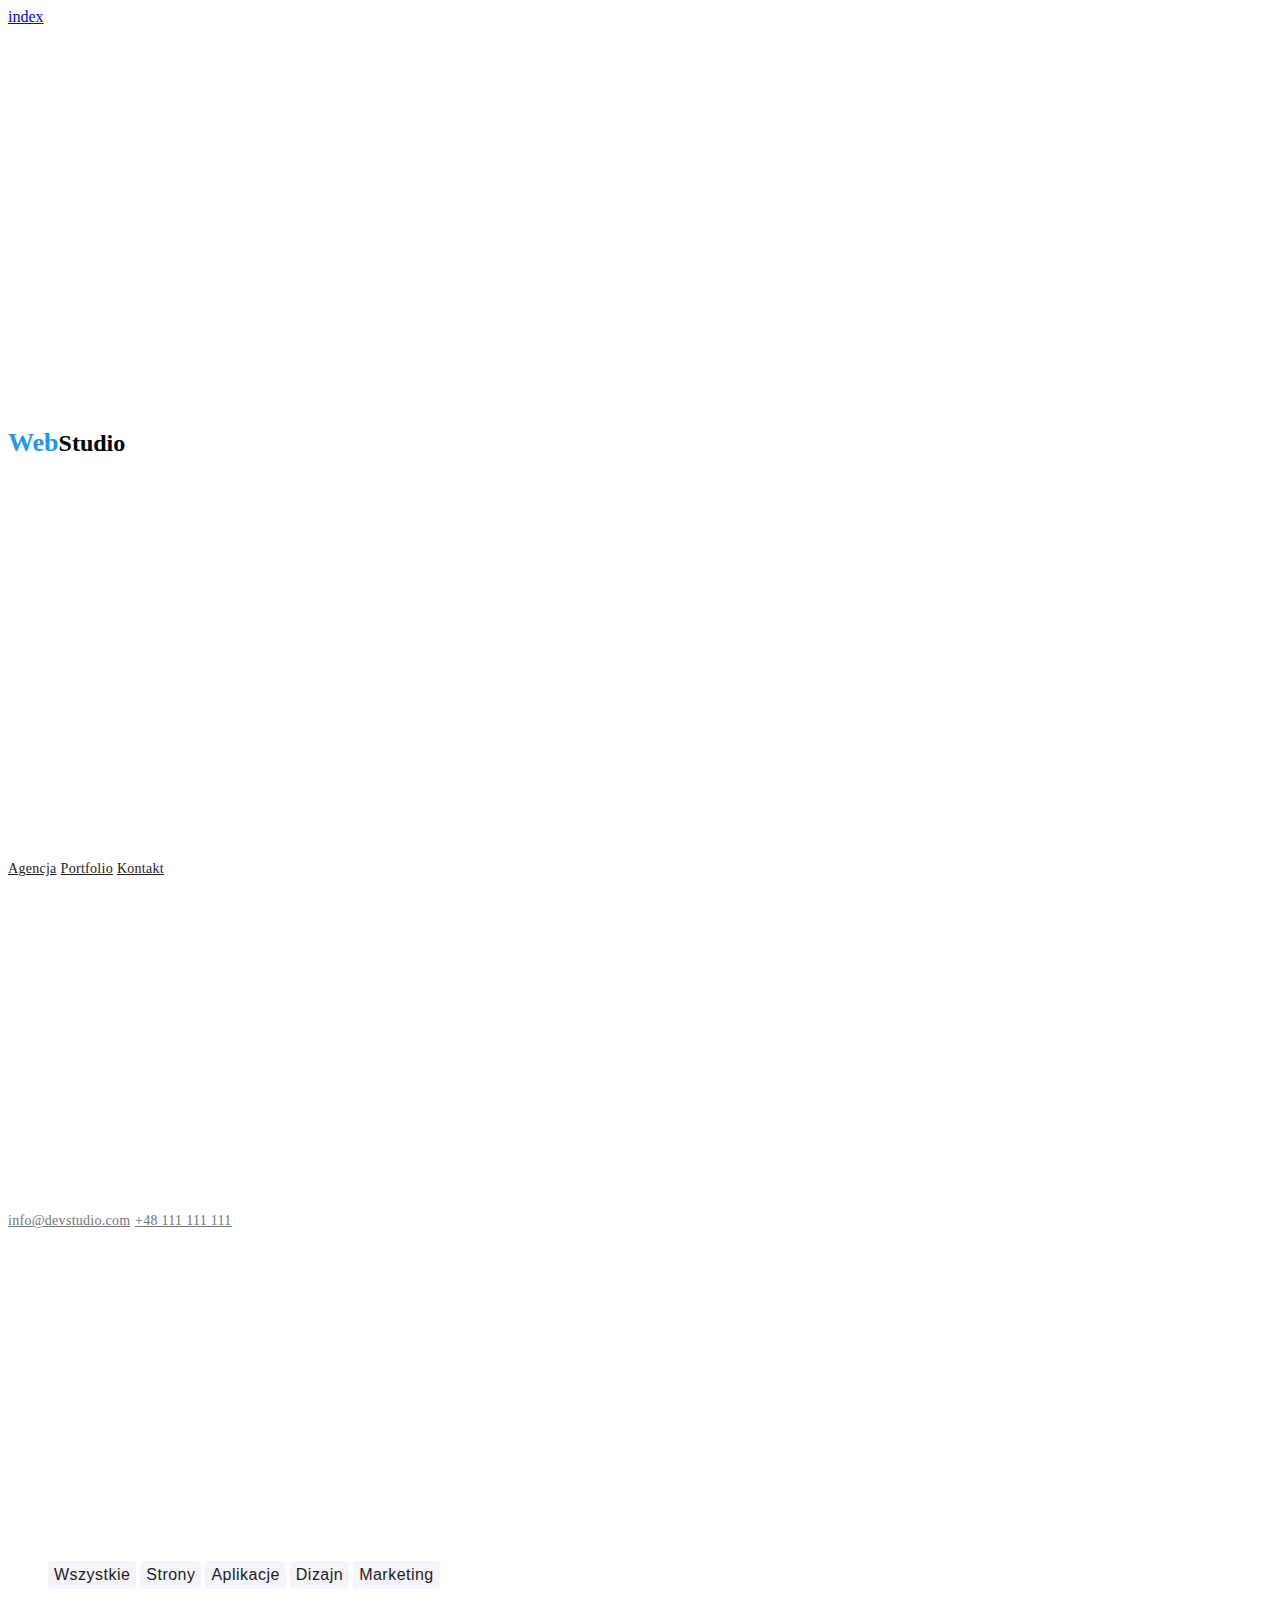
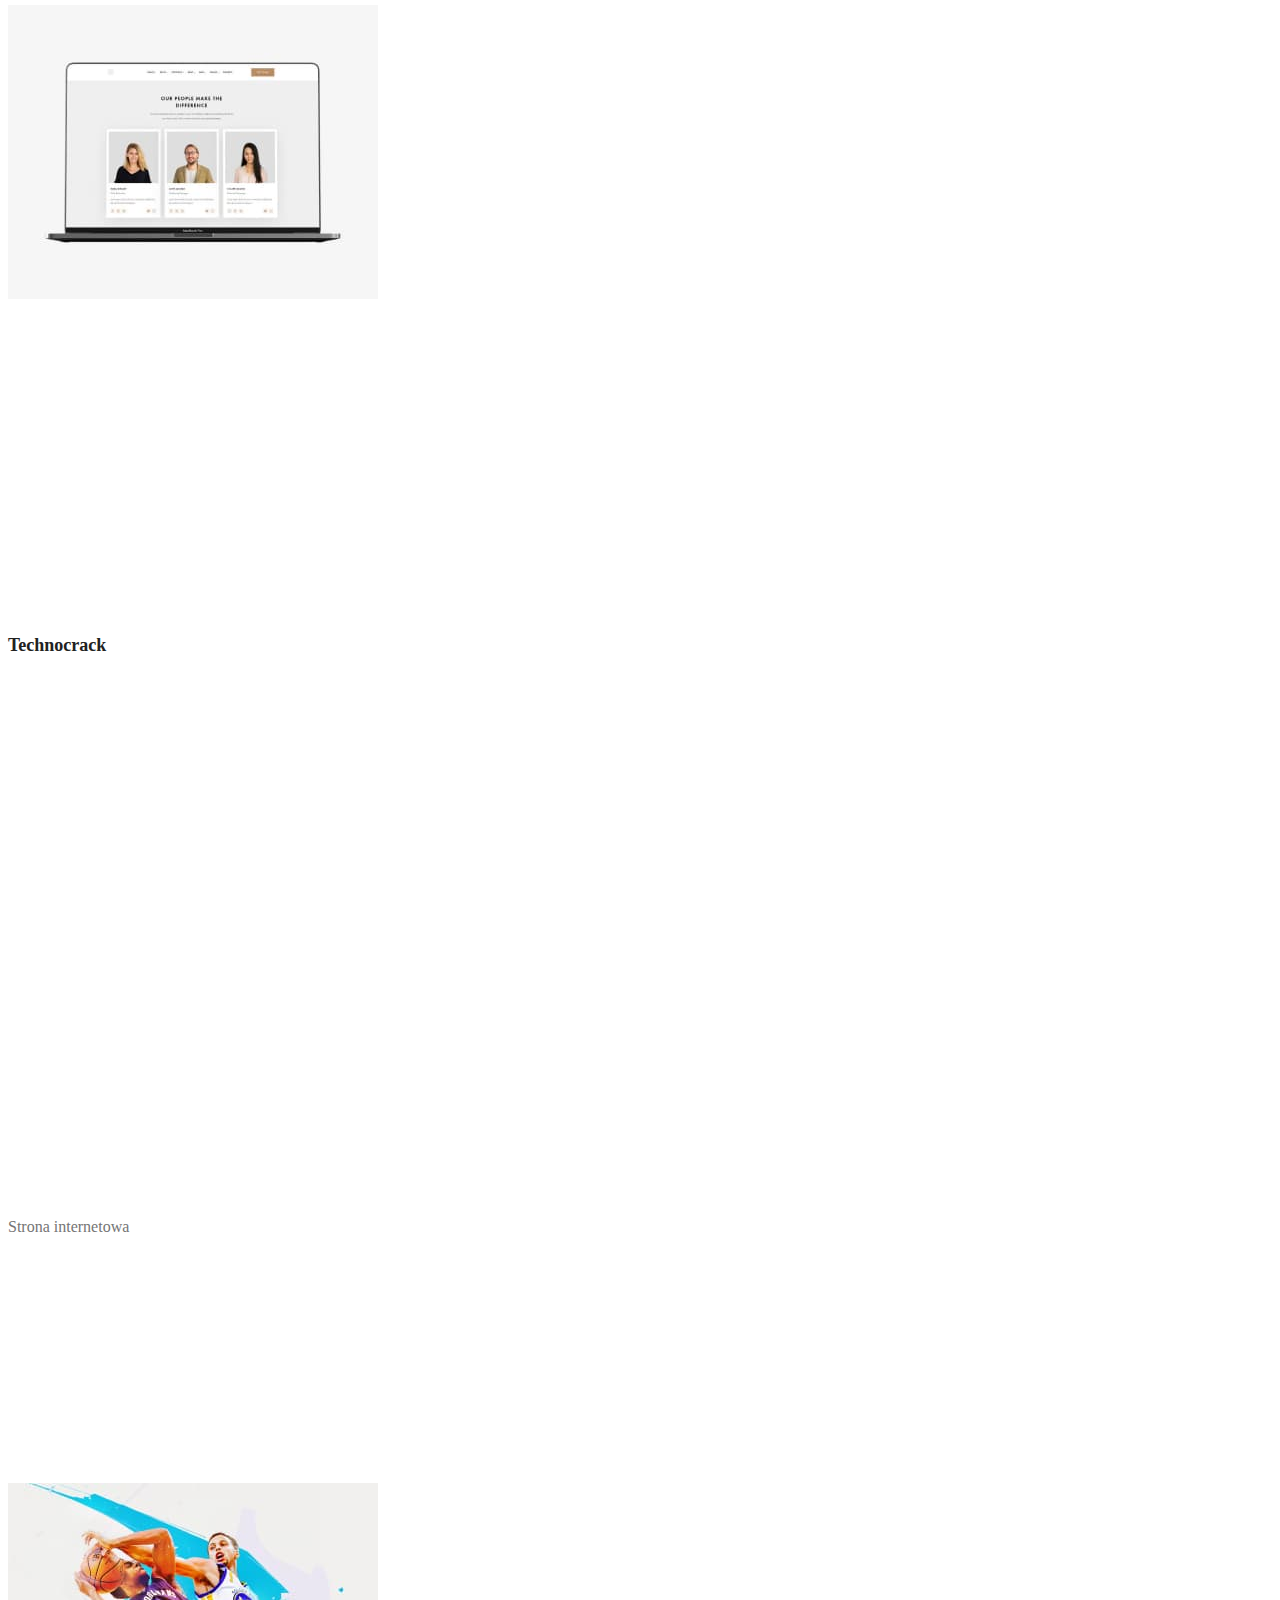
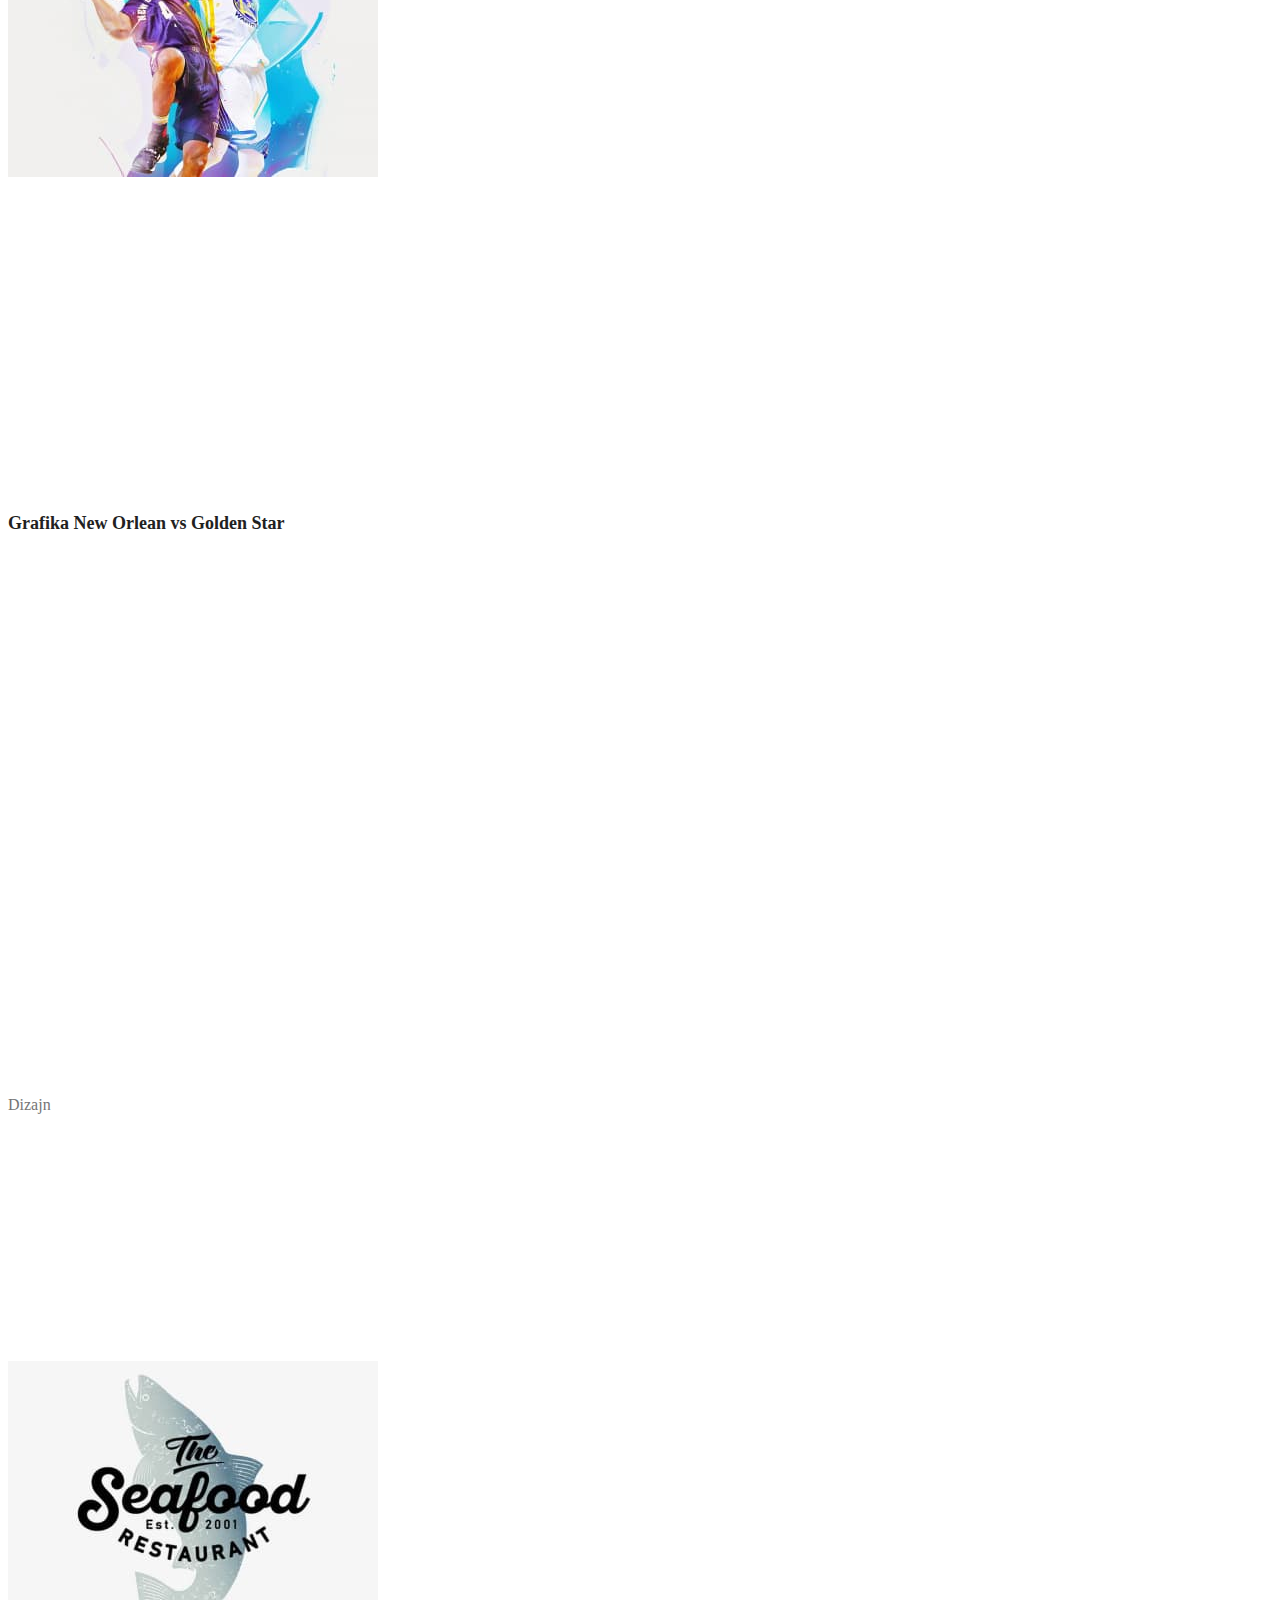
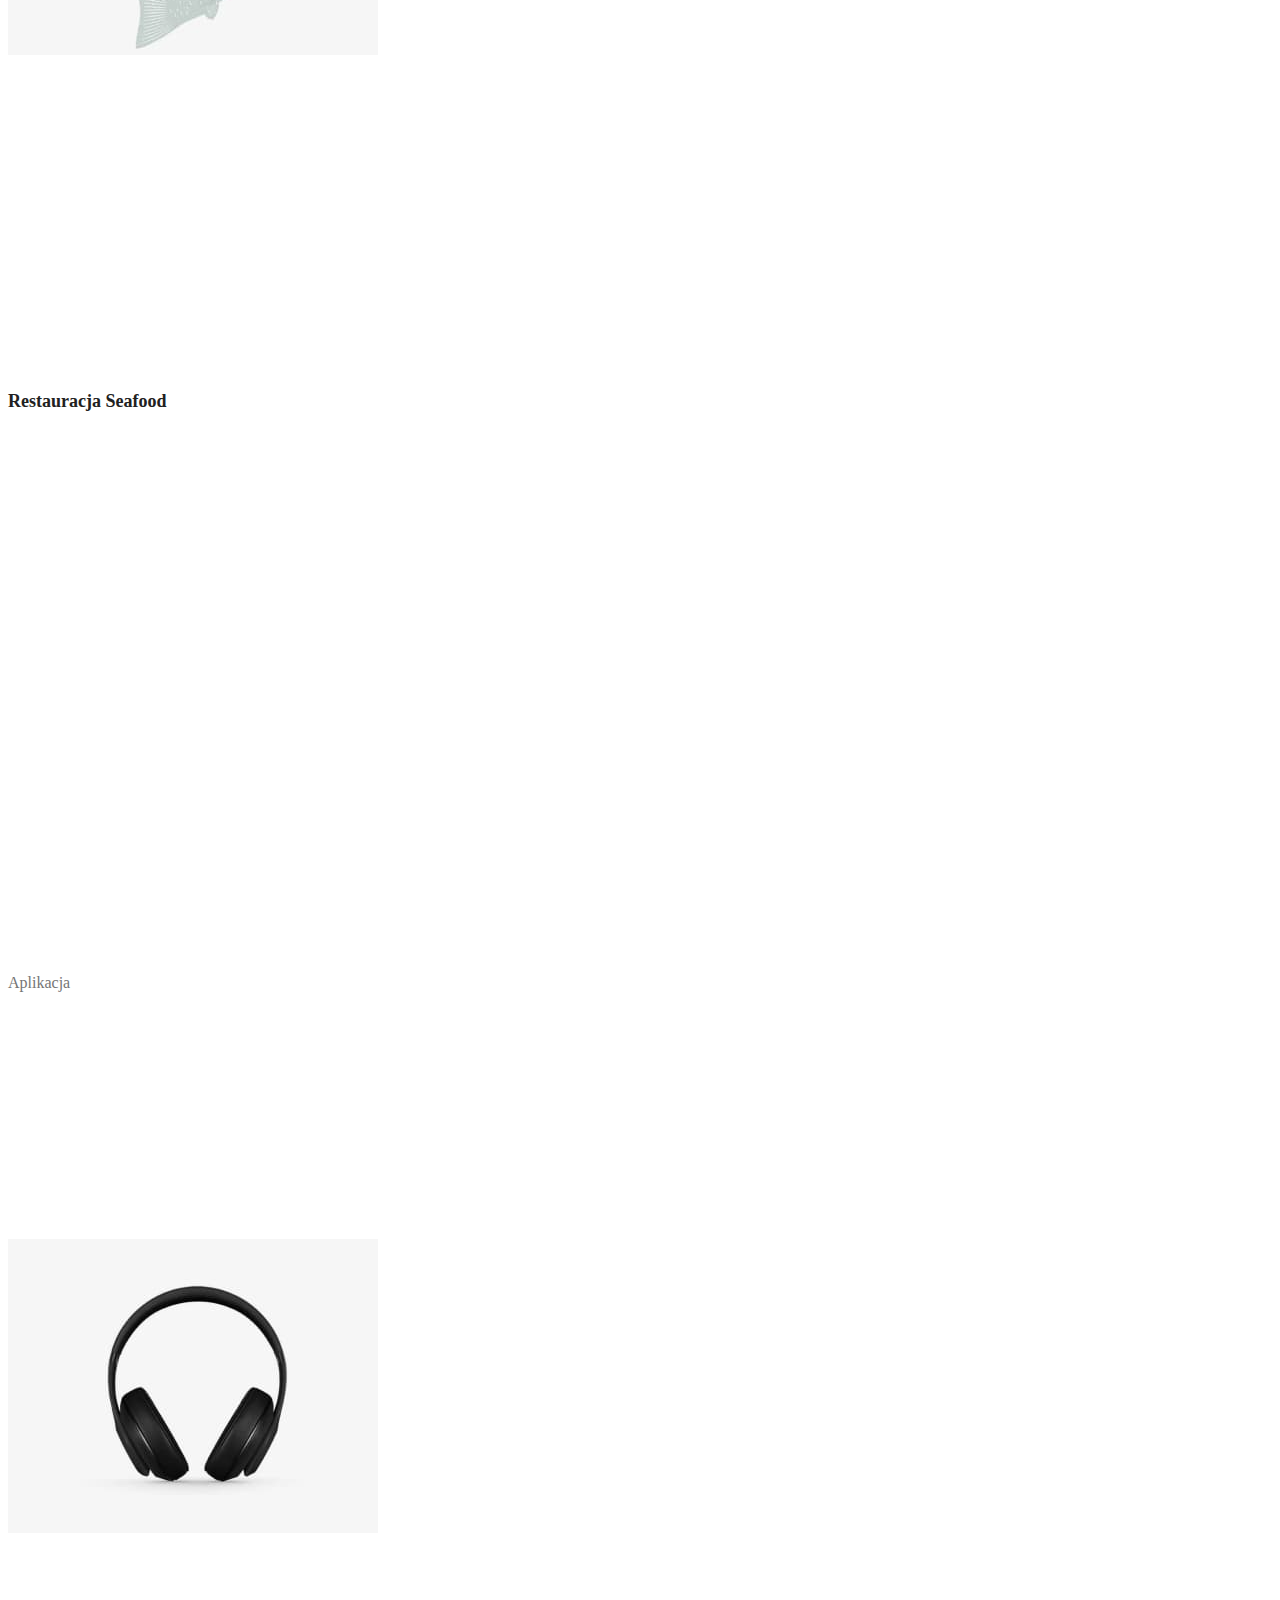
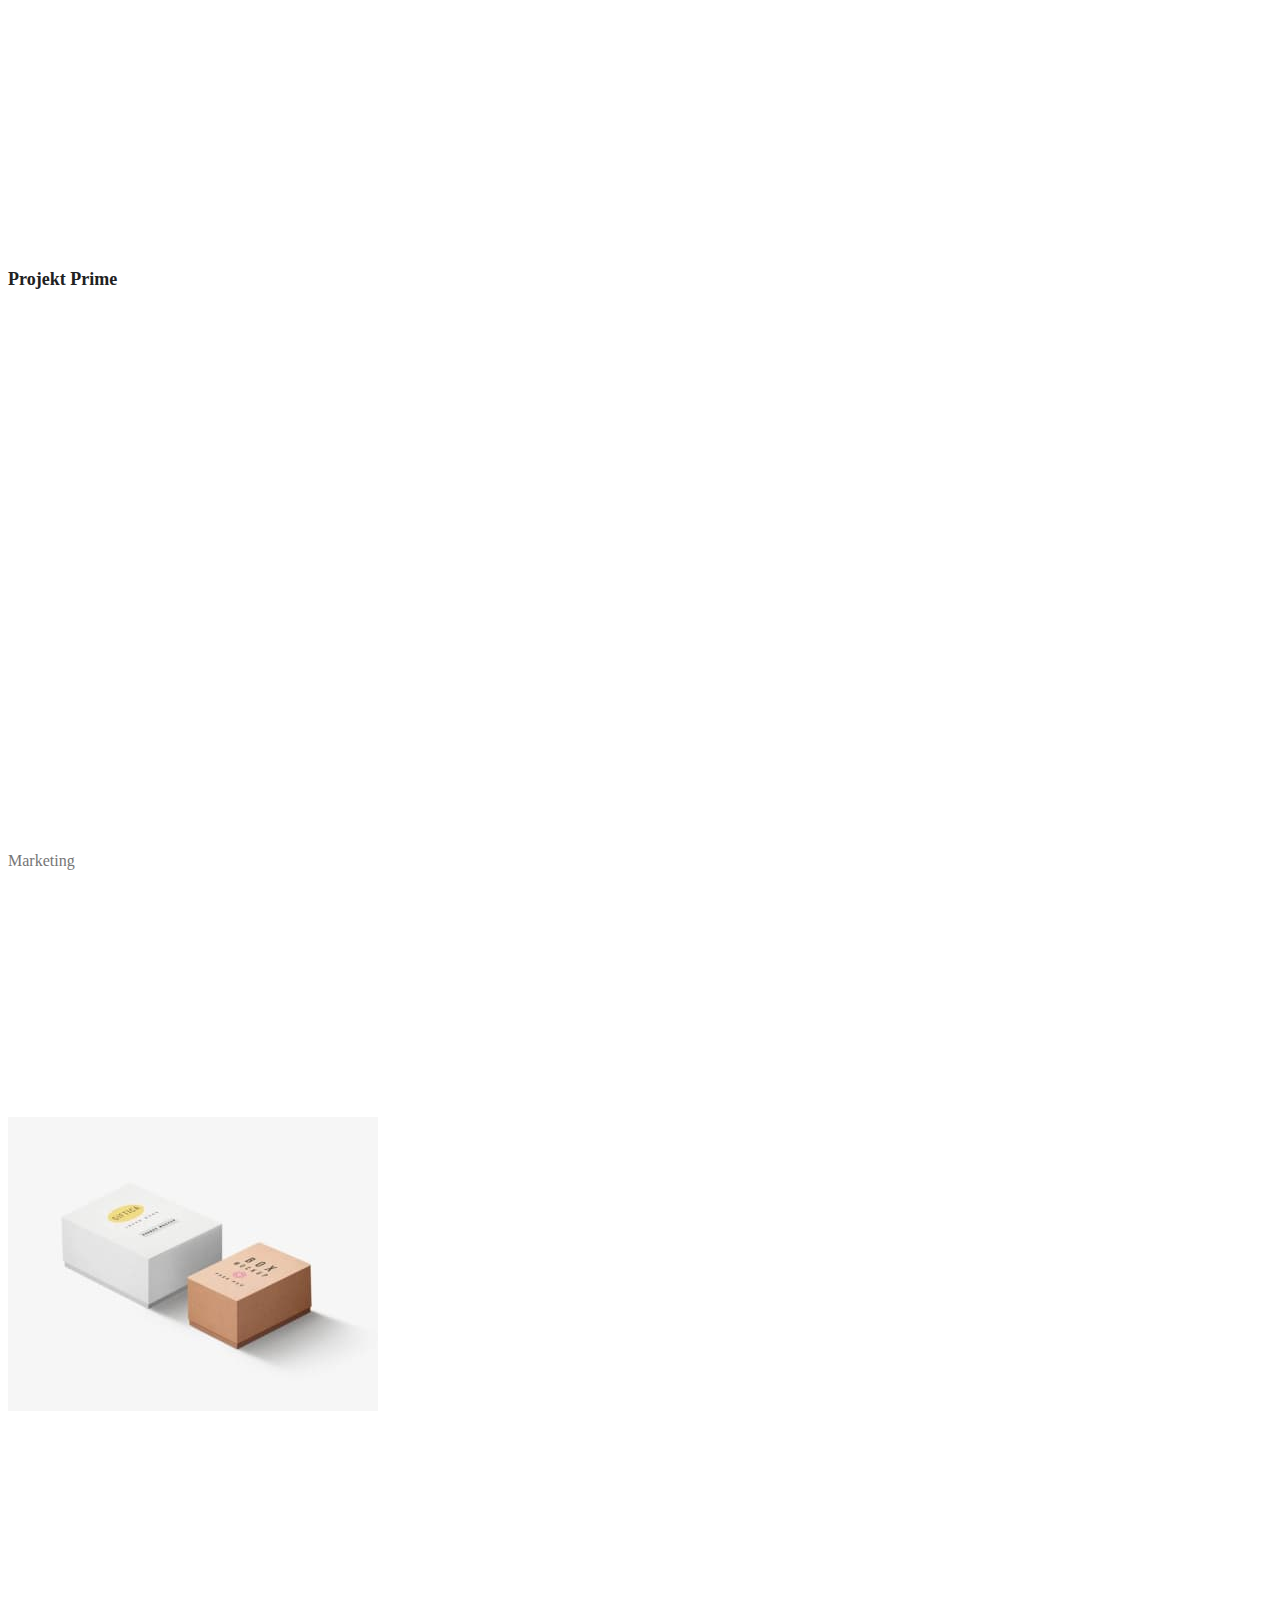
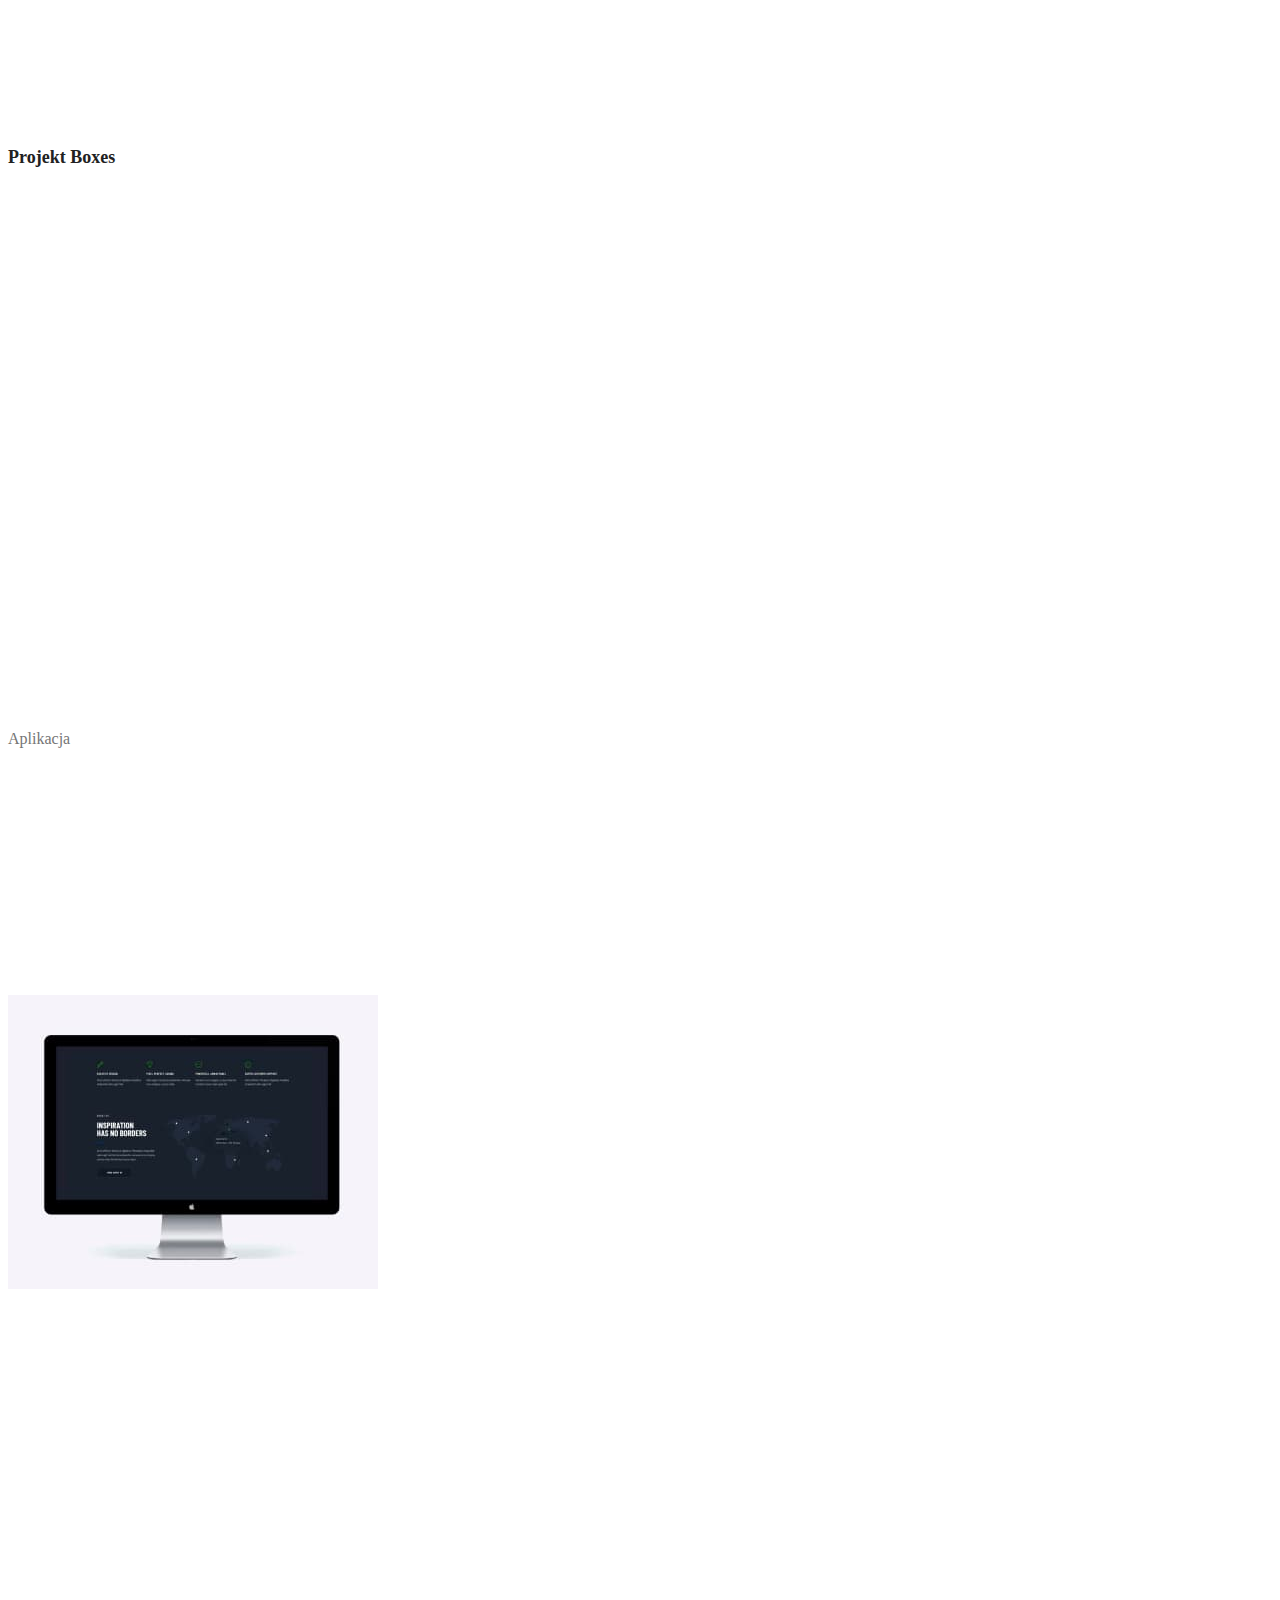
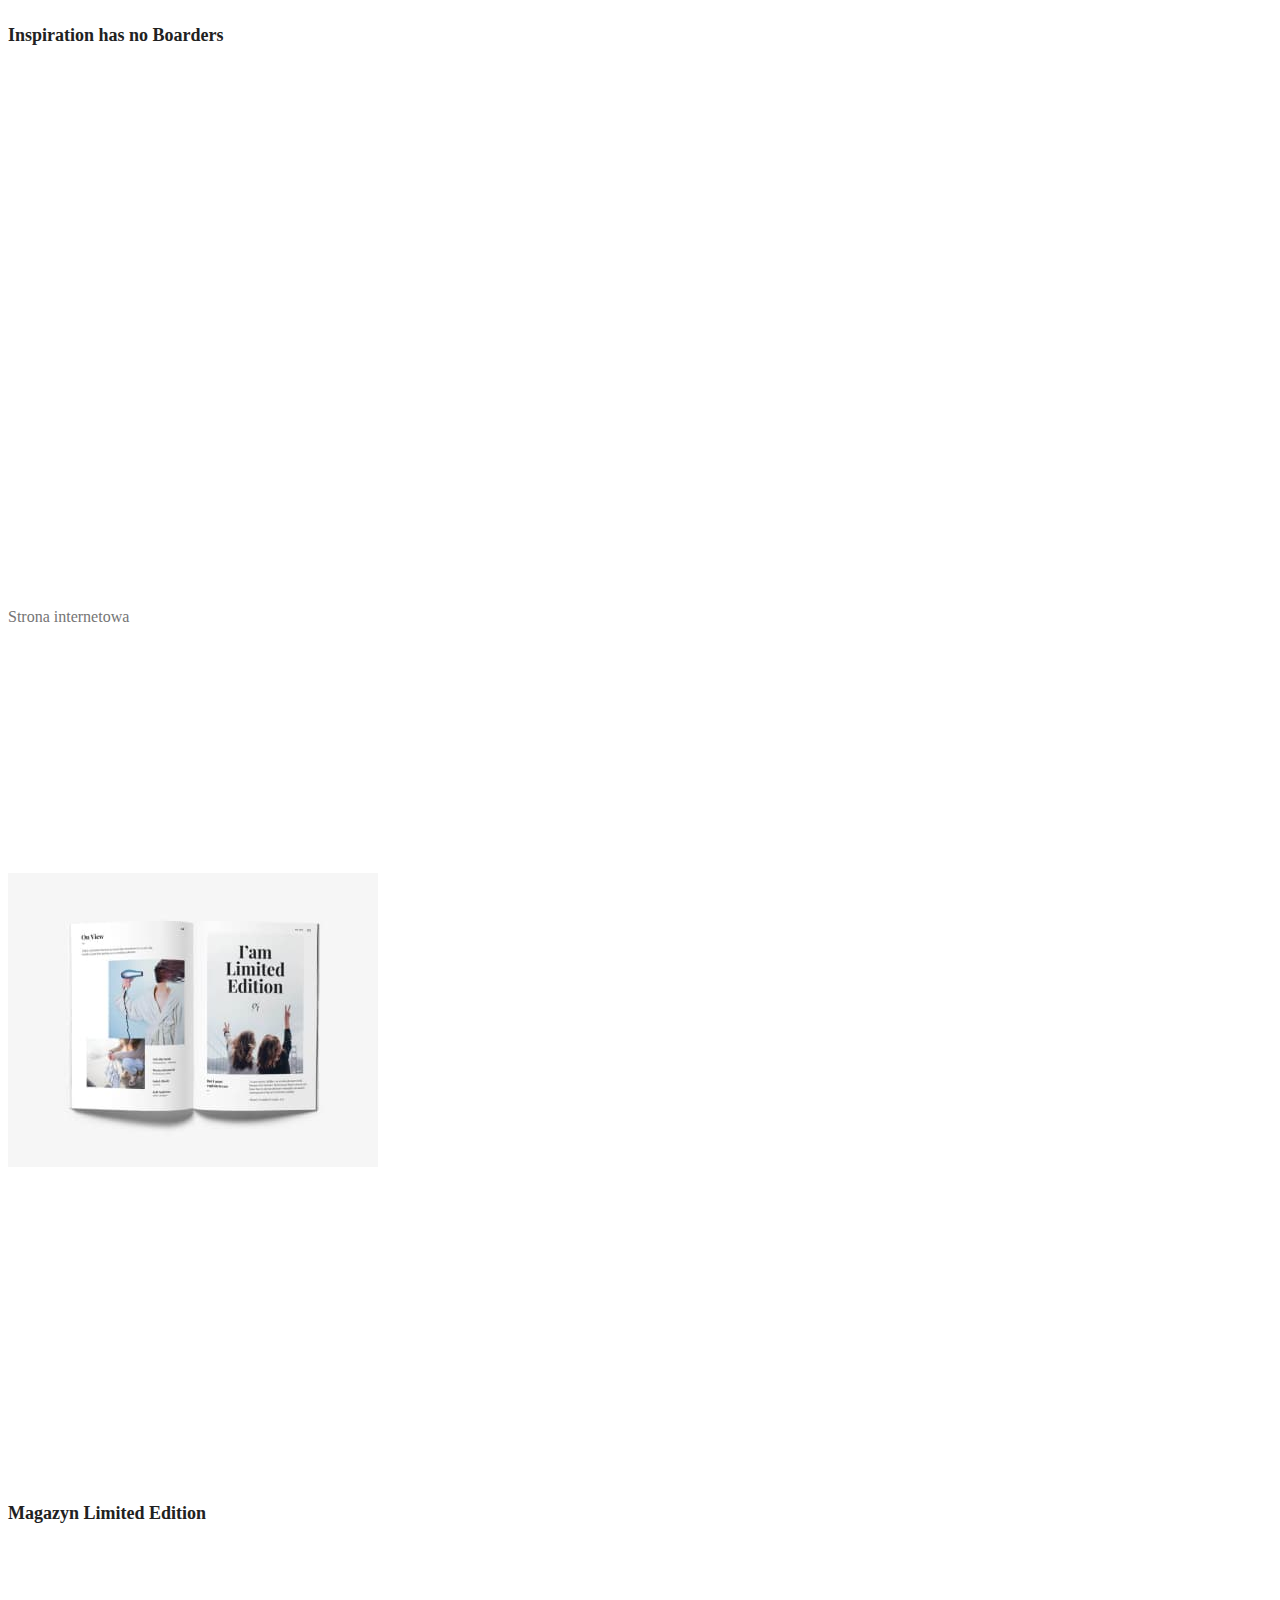
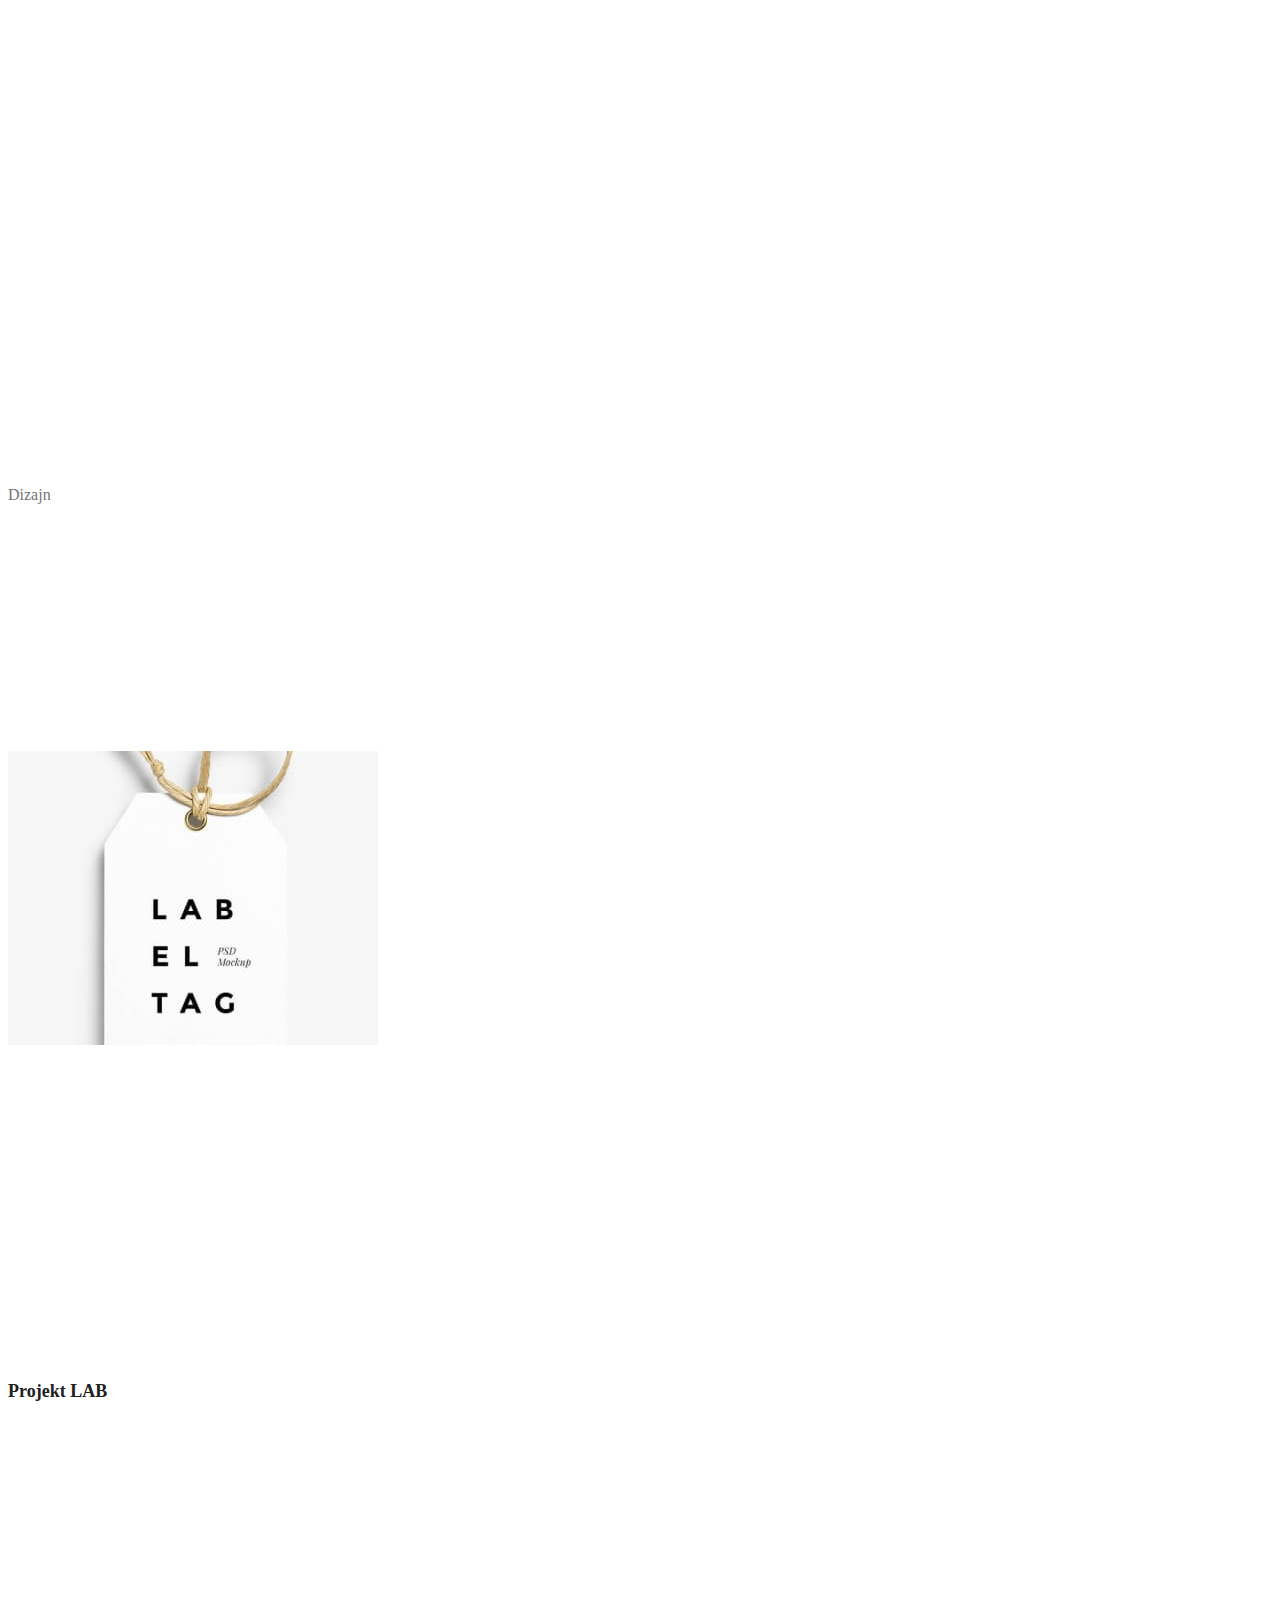
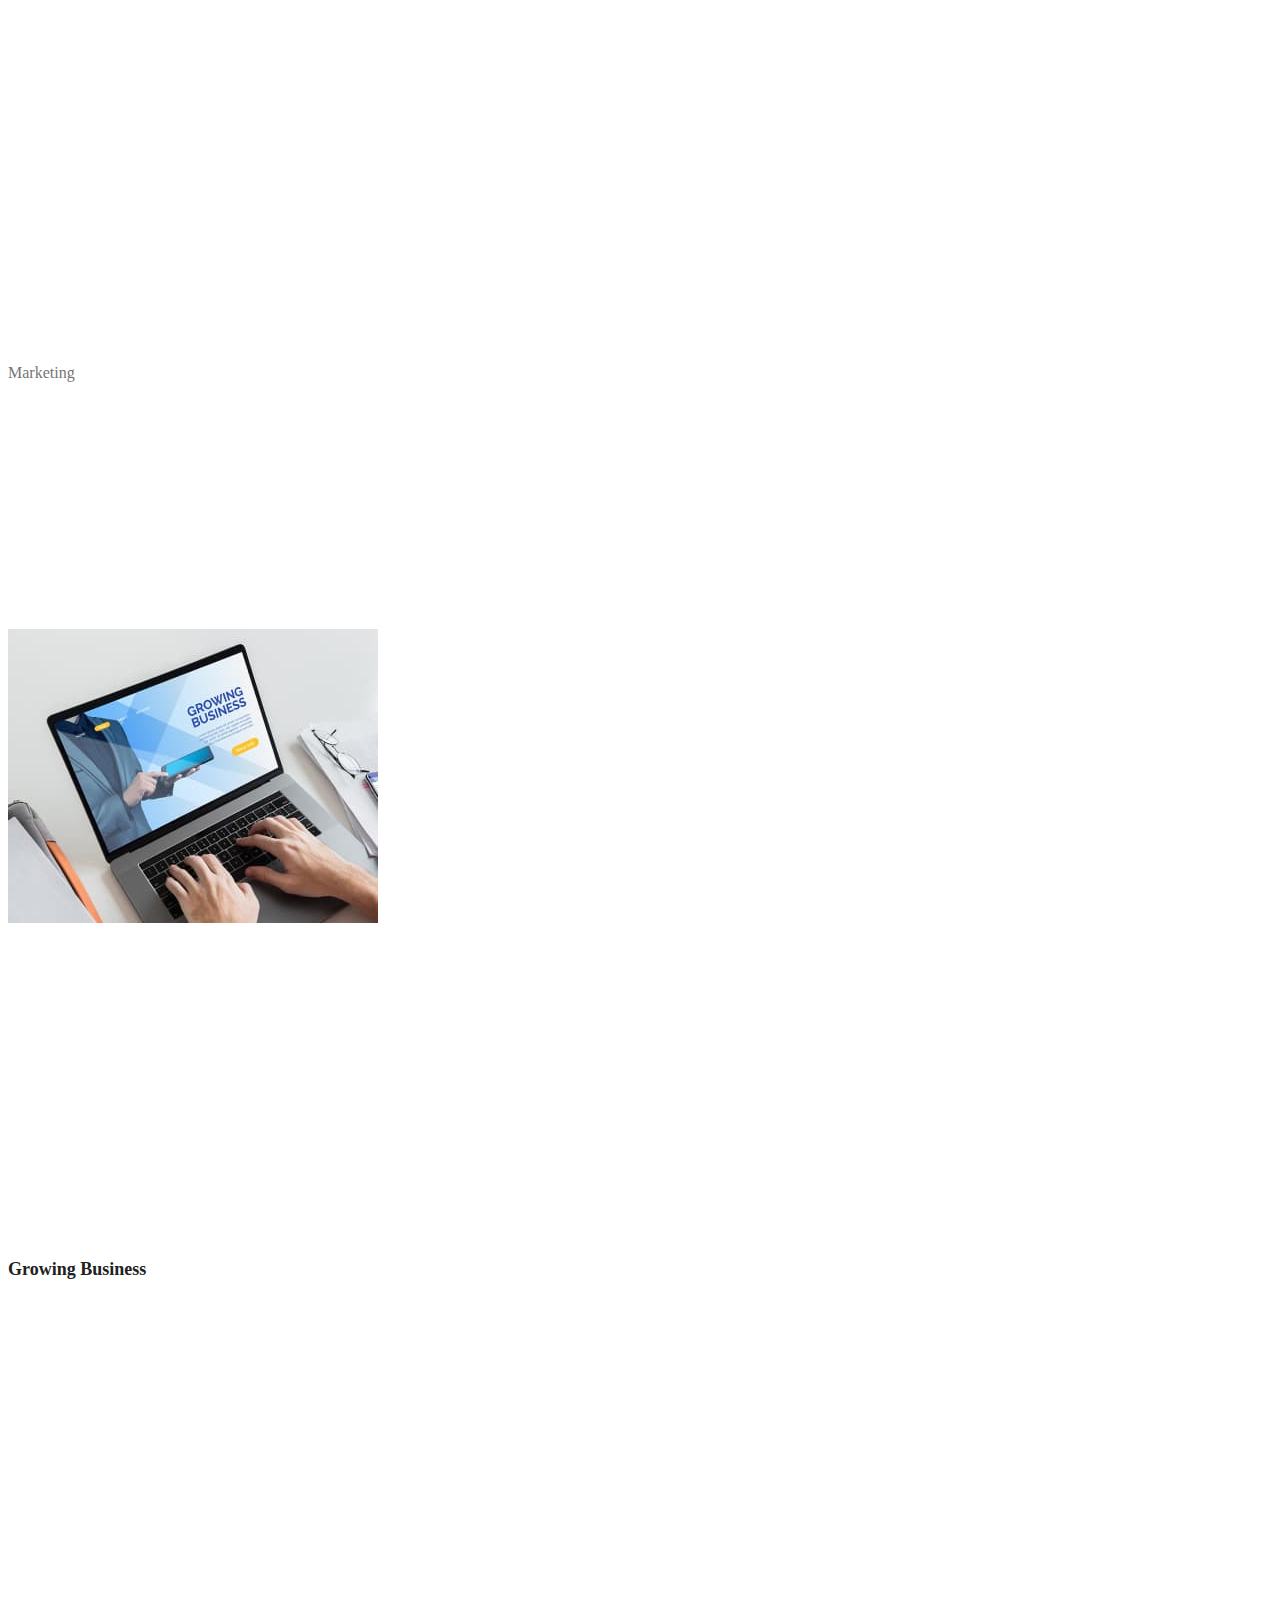
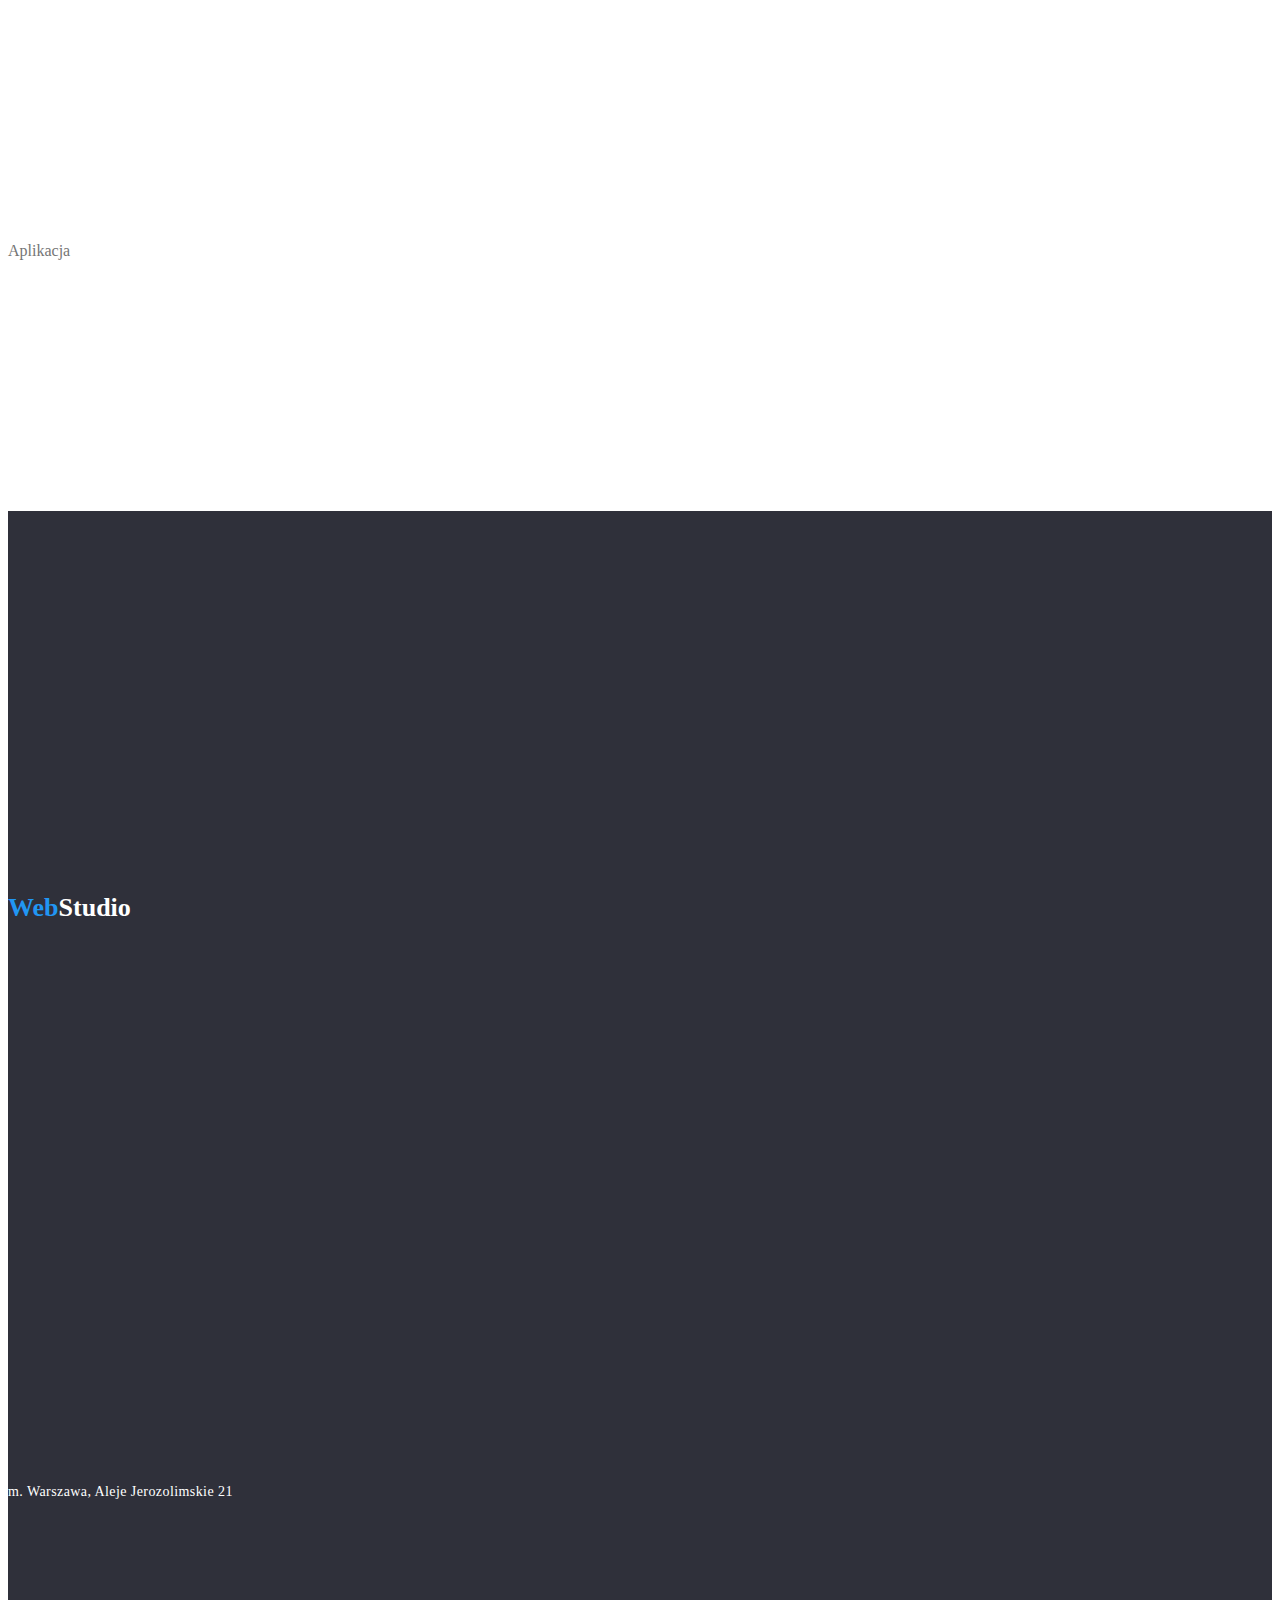
==== portfolio.html @ eb934b48 "copy all files" ====
<!DOCTYPE html>
<html lang="en">
  <head>
    <meta charset="UTF-8" />
    <meta http-equiv="X-UA-Compatible" content="IE=edge" />
    <meta name="viewport" content="width=device-width, initial-scale=1.0" />
    <title>hw2-portfolio</title>
    <link rel="stylesheet" href="./css/style.css" />
  </head>
  <body>
    <a href="/.index.html">index</a>
    <header>
      <h2><span class="logo">Web</span>Studio</h2>
      <div>
        <nav>
          <a class="header-link" href="#">Agencja</a>

          <a class="header-link" href="./portfolio.html">Portfolio</a>

          <a class="header-link" href="#">Kontakt</a>
        </nav>
      </div>
      <h3>
        <a class="header-contact" href="mailto:info@devstudio.com"
          >info@devstudio.com</a
        >
        <a class="header-contact" href="tel:+48111111111">+48 111 111 111</a>
      </h3>
    </header>
    <div>
      <ul>
        <button class="button-link" type="button">Wszystkie</button>
        <button class="button-link" type="button">Strony</button>
        <button class="button-link" type="button">Aplikacje</button>
        <button class="button-link" type="button">Dizajn</button>
        <button class="button-link" type="button">Marketing</button>
      </ul>
    </div>

    <div>
      <img
        src="images/img-8.jpg"
        alt="laptop with portrait of 3 people on the screen"
        width="370"
        height="294"
      />
      <header>
        <h3>Technocrack</h3>
        <p>Strona internetowa</p>
      </header>
    </div>

    <div>
      <img
        src="images/img-7.jpg"
        alt="two people playing basketball"
        width="370"
        height="294"
      />
      <header>
        <h3>Grafika New Orlean vs Golden Star</h3>
        <p>Dizajn</p>
      </header>
    </div>

    <div>
      <img
        src="images/img-6.jpg"
        alt="company logo seafood"
        width="370"
        height="294"
      />
      <header>
        <h3>Restauracja Seafood</h3>
        <p>Aplikacja</p>
      </header>
    </div>

    <div>
      <img src="images/img-5.jpg" alt="headphones" width="370" height="294" />
      <header>
        <h3>Projekt Prime</h3>
        <p>Marketing</p>
      </header>
    </div>
    <div>
      <img src="images/img-4.jpg" alt="Two boxes" width="370" height="294" />
      <header>
        <h3>Projekt Boxes</h3>
        <p>Aplikacja</p>
      </header>
    </div>

    <div>
      <img src="images/img-3.jpg" alt="desktop" width="370" height="294" />
      <header>
        <h3>Inspiration has no Boarders</h3>
        <p>Strona internetowa</p>
      </header>
    </div>

    <div>
      <img src="images/img-2.jpg" alt="Newspaper" width="370" height="294" />
      <header>
        <h3>Magazyn Limited Edition</h3>
        <p>Dizajn</p>
      </header>
    </div>

    <div>
      <img src="images/img.jpg" alt="Label" width="370" height="294" />
      <header>
        <h3>Projekt LAB</h3>
        <p>Marketing</p>
      </header>
    </div>

    <div>
      <img
        src="images/img9.jpg"
        alt="hands typing on laptop"
        width="370"
        height="294"
      />
      <header>
        <h3>Growing Business</h3>
        <p>Aplikacja</p>
      </header>
    </div>

    <footer class="footer-description">
      <h2><span class="logo">Web</span><span class="logo2">Studio</span></h2>
      <address class="adres-description">
        m. Warszawa, Aleje Jerozolimskie 21
      </address>

      <p>
        <a class="header-contact" href="mailto:info@devstudio.com"
          >info@devstudio.com</a
        >
      </p>
      <p>
        <a class="header-contact" href="tel:+48111111111">+48 111 111 111</a>
      </p>
    </footer>
  </body>
</html>
---- css/style.css ----
body {
  background: #FFFFFF;
  font-family: font-family: 'Roboto', sans-serif;
}



.logo{
  color:#2196F3;
  font-weight: 700;
  font-size: 26px;
  line-height: 30.52;
  font:'Raleway', sans-serif;
}
.logo2 {
  color:#FFFFFF;
  font:'Raleway', sans-serif;
  font-weight: 700;
  font-size: 26px;
  line-height: 30.52;

}

.main-description{
  background:#2F303A ;

}
.button-description { 
  background: #2196f3;
  color:#FFFFFF;}
h1{
  color:#FFFFFF;
  font-weight: 900;
  font-size: 44px;
  line-height: 60;

}

h3{
color:#212121;
font-size: 18px;
line-height: 36;
font-weight: 700;
}

p{
  color:#757575;
  font-size: 16px;
  font-weight: 400;
  line-height: 30;
 


}

.button-link {
  cursor: pointer;
  font-weight: 500;
  font-size: 16px;
  line-height: 1.6;
  letter-spacing: 0.03em;
  background: #f5f4fa;
  border-radius: 4px;
  color: #212121;
  border: #f5f4fa;
}
.button-link:hover,
.button-link:focus{
  background: #2196f3;
  color:#FFFFFF;

}

.header-link{
  color: #212121;
  font-weight: 500;
  font-size: 14px;
  line-height: 1.1;
  letter-spacing: 0.02em;
}

.header-link:hover,
.header-link:focus{
  color:#2196f3
}
.header-contact {
  color: #757575;
  font-size: 14px;
  line-height: 16.41;
  font-weight: 500;
  letter-spacing: 0.02em;

}
.header-contact:hover,
.header-contact:focus{
  color: #2196f3;

}

.footer-description {
  background:#2F303A; 
}
.adres-description
{color: #FFFFFF;
  font-size: 14px;
  line-height: 24;
  font-weight: 400;
  letter-spacing: 0.03em;
  font-style:normal; 
}
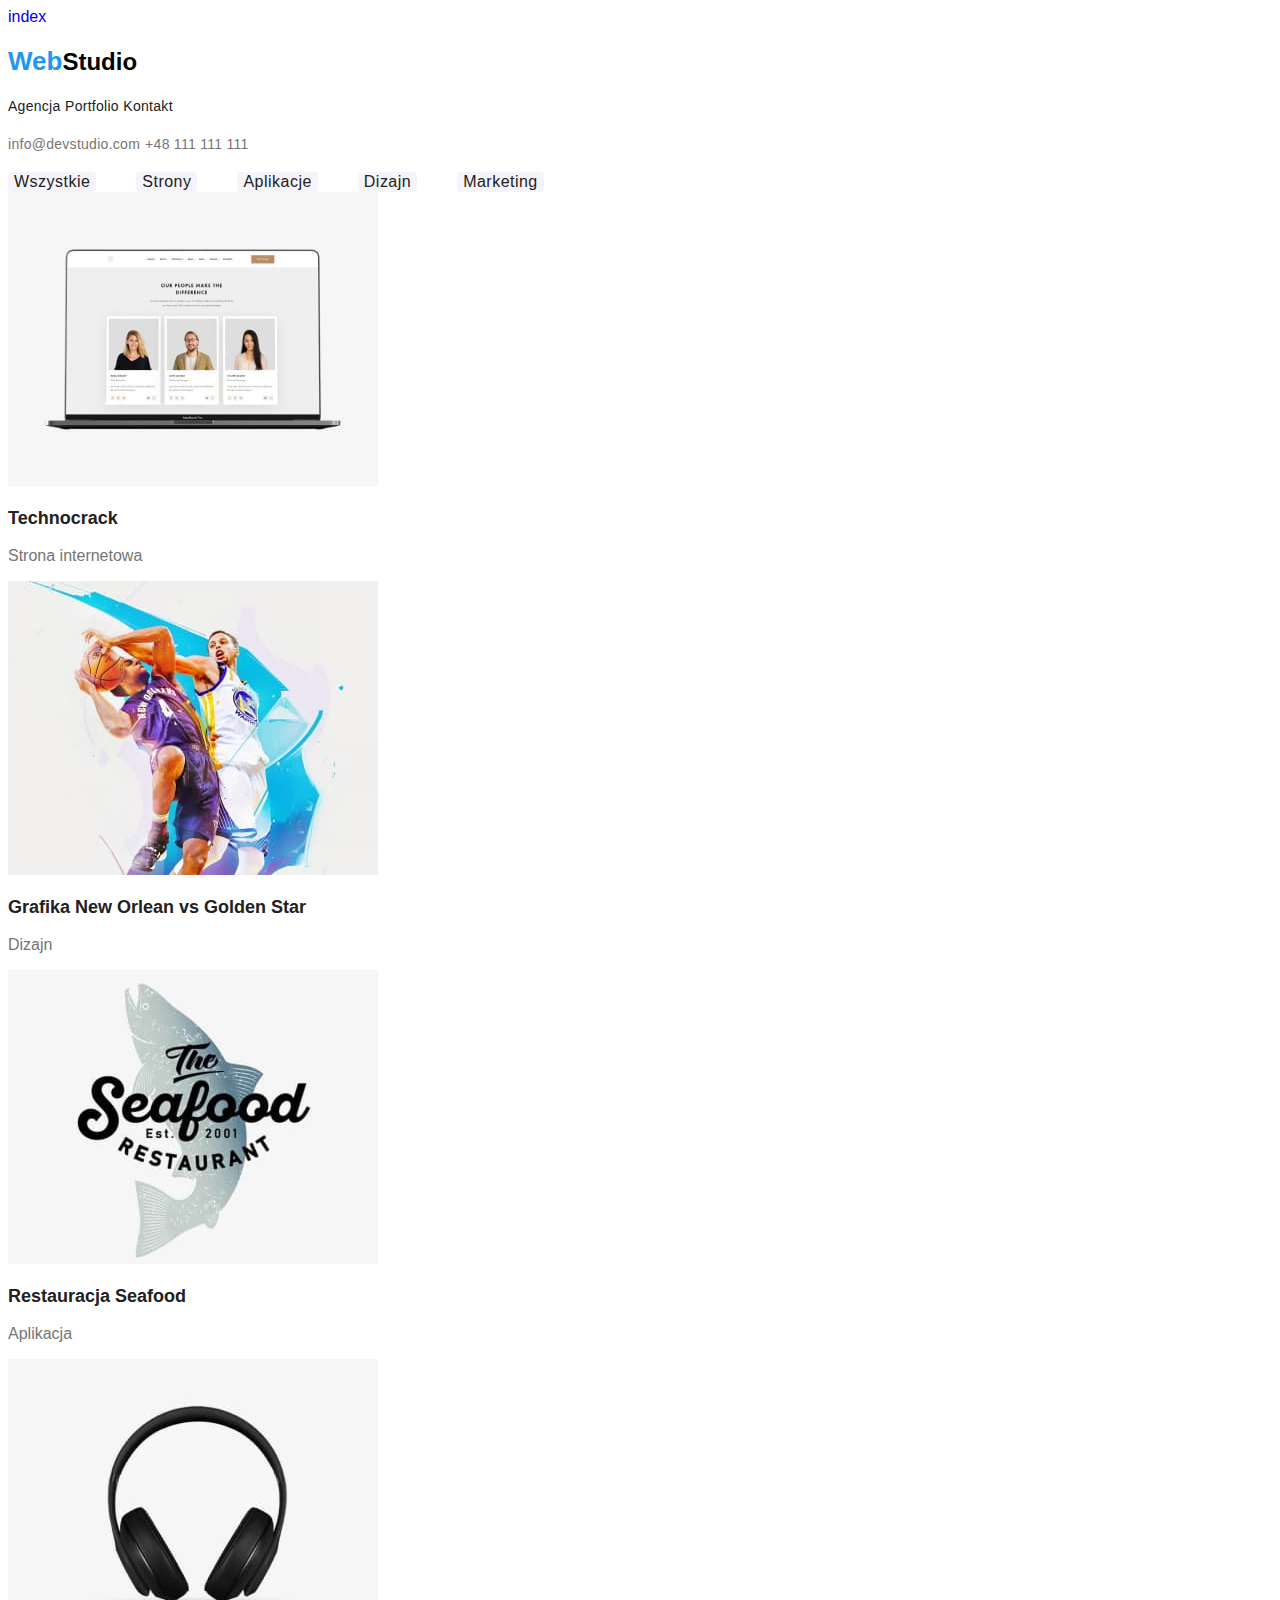
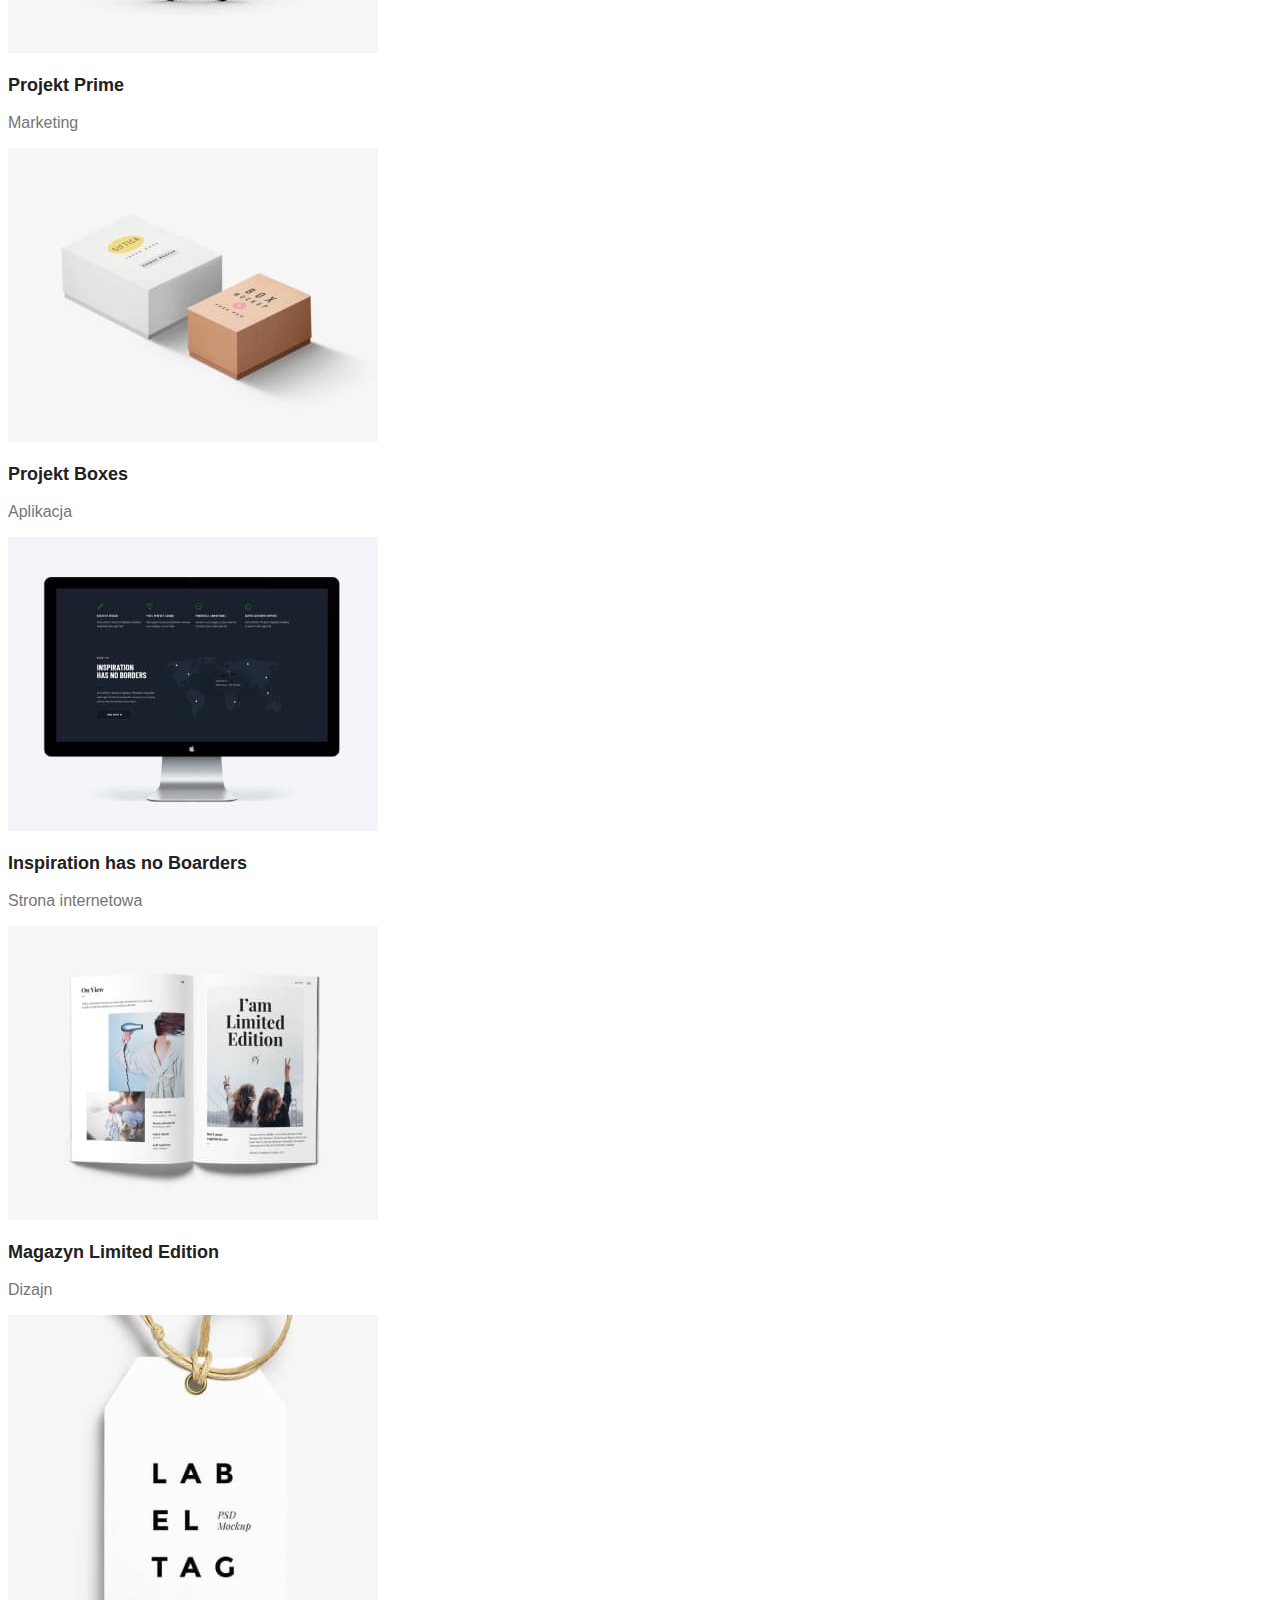
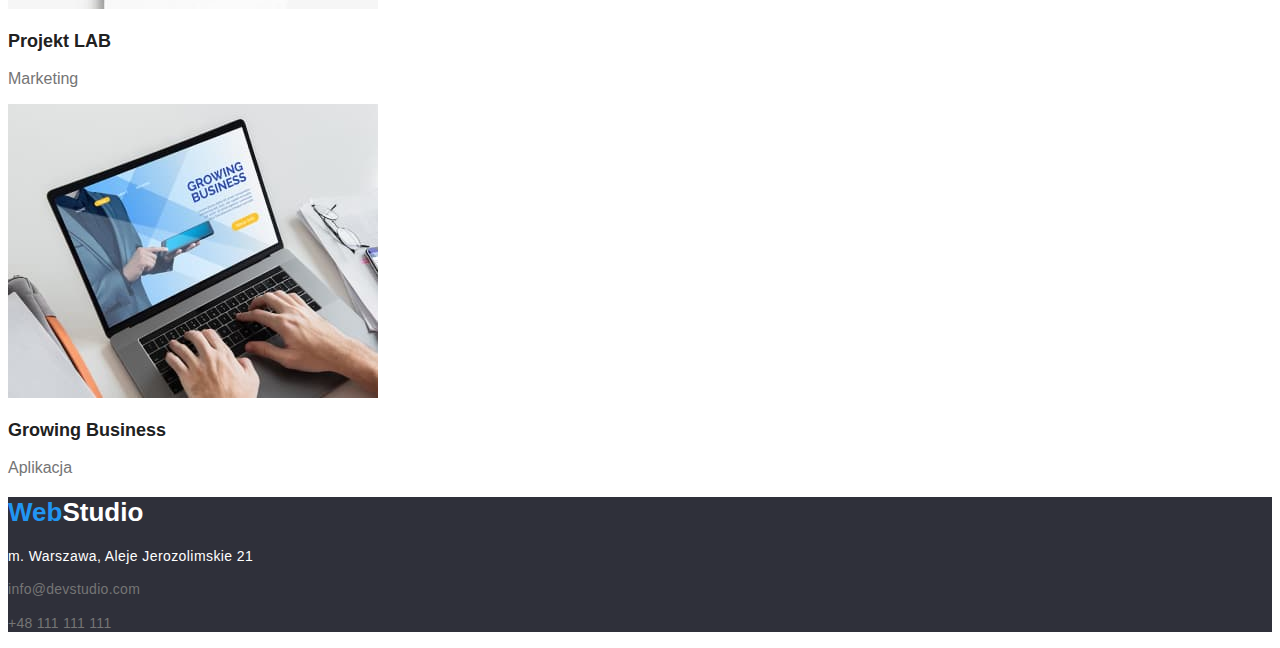
==== commit 50ea2a03: "add sections" ====
--- a/portfolio.html
+++ b/portfolio.html
@@ -28,12 +28,12 @@
       </h3>
     </header>
     <div>
-      <ul>
-        <button class="button-link" type="button">Wszystkie</button>
-        <button class="button-link" type="button">Strony</button>
-        <button class="button-link" type="button">Aplikacje</button>
-        <button class="button-link" type="button">Dizajn</button>
-        <button class="button-link" type="button">Marketing</button>
+      <ul class="ul-description">
+        <li><button class="button-link" type="button">Wszystkie</button></li>
+        <li><button class="button-link" type="button">Strony</button></li>
+        <li><button class="button-link" type="button">Aplikacje</button></li>
+        <li><button class="button-link" type="button">Dizajn</button></li>
+        <li><button class="button-link" type="button">Marketing</button></li>
       </ul>
     </div>
 
--- a/css/style.css
+++ b/css/style.css
@@ -1,54 +1,129 @@
-body {
-  background: #FFFFFF;
-  font-family: font-family: 'Roboto', sans-serif;
+•{
+  box-sizing: border-box;
+  margin: 0;
+  padding: 0;
 }
 
 
 
+:root {
+  --main-blue:#2196F3;
+ 
+  --paragraph-description:#757575 ;
+  --font-black:#212121;
+--white:#ffffff;
+
+}
+
+
+
+body {
+  background: #FFFFFF;
+  font-family:'Roboto', sans-serif;
+}
+
+
 .logo{
-  color:#2196F3;
+  color:var(--main-blue);
   font-weight: 700;
   font-size: 26px;
-  line-height: 30.52;
-  font:'Raleway', sans-serif;
+  font family:'Raleway', sans-serif;
 }
 .logo2 {
   color:#FFFFFF;
   font:'Raleway', sans-serif;
   font-weight: 700;
   font-size: 26px;
-  line-height: 30.52;
-
+  
 }
 
 .main-description{
   background:#2F303A ;
+  text-align:center;
+  padding:200px 452px 280px 452px ;
+}
 
-}
-.button-description { 
-  background: #2196f3;
-  color:#FFFFFF;}
-h1{
+.text-main{
   color:#FFFFFF;
   font-weight: 900;
   font-size: 44px;
-  line-height: 60;
+  line-height:1.36;
+  text-align: center ;
+  letter-spacing: 0.06em ;
+  text-transform: uppercase;
+  width: 696px;
+  margin: 0 auto;
+  margin-bottom: 30px
 
 }
 
+.button-description { 
+background-color: #2196F3;
+color:#ffffff;
+font-weight:700 ;
+font-size:16px;
+line-height:1.88;
+cursor: pointer;
+letter-spacing: 0.06em;
+text-align: center;
+min-width: 200px;
+border:none;
+border-radius: 4px;
+padding: 10px 42px ;
+}
+
+section{
+  padding-top:94px ;
+  padding-bottom: 94px;
+}
+
+
+
+  .container{
+    width:1200 ;
+    margin:215px ;
+    
+  }
+
 h3{
-color:#212121;
+color:var(--font-black);
 font-size: 18px;
-line-height: 36;
 font-weight: 700;
 }
 
 p{
-  color:#757575;
+  color:var(--paragraph-description);
   font-size: 16px;
-  font-weight: 400;
-  line-height: 30;
+}
+
+.lorem-ipsum-description{
+    color:var(--paragraph-description);
+  font-size: 14px;
+  letter-spacing: 0.03em;
+  line-height: 1.7;
+  margin-top: 0;
+  margin-bottom: 0;
+  
+  }
+
+h4{ 
+  color: var(--font-black);
+  font-weight:700;
+  font-size: 14px;
  
+
+
+}
+.lorem-ipsum{
+  color: var(--font-black);
+  font-weight:700;
+  font-size: 14px;
+   letter-spacing:0.03em;
+  line-height:1.1;
+  margin-top: 0;
+  margin-bottom 10px;;
+
+
 
 
 }
@@ -57,28 +132,31 @@
   cursor: pointer;
   font-weight: 500;
   font-size: 16px;
-  line-height: 1.6;
+  
   letter-spacing: 0.03em;
   background: #f5f4fa;
   border-radius: 4px;
-  color: #212121;
+  color:var(--font-black);
   border: #f5f4fa;
 }
+
 .button-link:hover,
 .button-link:focus{
   background: #2196f3;
   color:#FFFFFF;
-
 }
 
 .header-link{
   color: #212121;
   font-weight: 500;
   font-size: 14px;
-  line-height: 1.1;
+  
   letter-spacing: 0.02em;
 }
+a{
+  text-decoration:none ;
 
+}
 .header-link:hover,
 .header-link:focus{
   color:#2196f3
@@ -86,7 +164,6 @@
 .header-contact {
   color: #757575;
   font-size: 14px;
-  line-height: 16.41;
   font-weight: 500;
   letter-spacing: 0.02em;
 
@@ -103,9 +180,16 @@
 .adres-description
 {color: #FFFFFF;
   font-size: 14px;
-  line-height: 24;
-  font-weight: 400;
   letter-spacing: 0.03em;
-  font-style:normal; 
+  font-style: normal; 
 }
 
+.ul-description {
+  list-style: none;
+  margin-top: 0 ;
+margin-bottom: 0;
+padding: 0;
+display: flex;
+gap:40px;
+
+}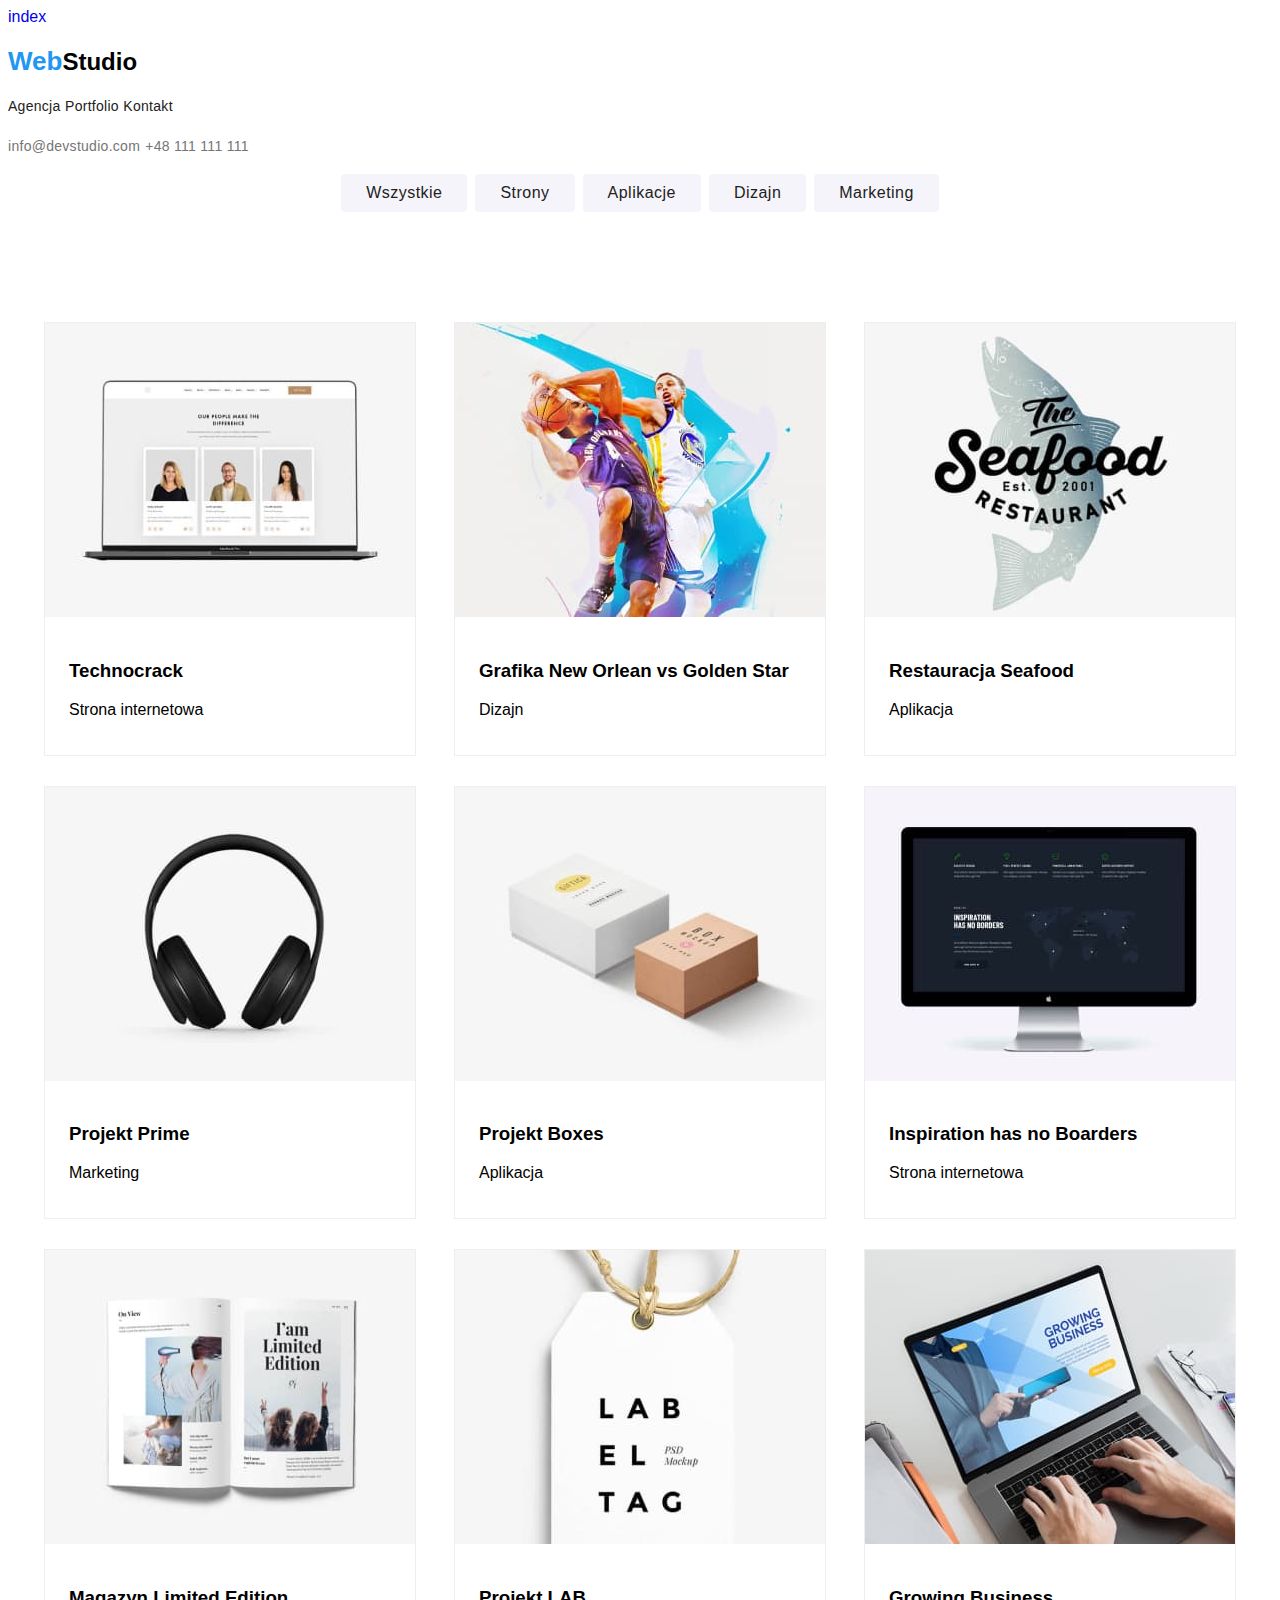
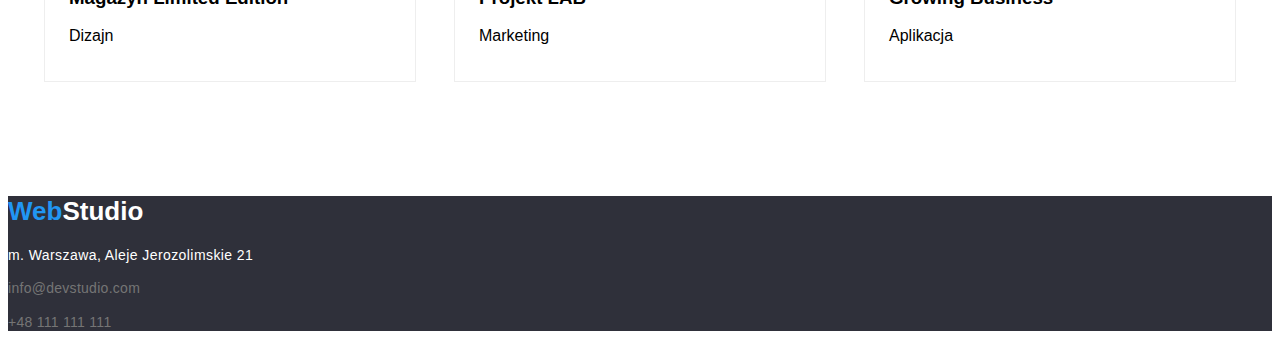
==== commit 651c0370: "added more description" ====
--- a/portfolio.html
+++ b/portfolio.html
@@ -27,7 +27,8 @@
         <a class="header-contact" href="tel:+48111111111">+48 111 111 111</a>
       </h3>
     </header>
-    <div>
+    <div class="container">
+      <div class="">
       <ul class="ul-description">
         <li><button class="button-link" type="button">Wszystkie</button></li>
         <li><button class="button-link" type="button">Strony</button></li>
@@ -35,98 +36,101 @@
         <li><button class="button-link" type="button">Dizajn</button></li>
         <li><button class="button-link" type="button">Marketing</button></li>
       </ul>
+      </div>
     </div>
+    <section class="container">
+      <div class="portfolio-list">
+        <div class="portfolio-box" >
+        <img
+          src="images/img-8.jpg"
+          alt="laptop with portrait of 3 people on the screen"
+          width="370"
+          height="294"
+        />
+        <header class="portfolio-description">
+          <h3>Technocrack</h3>
+          <p>Strona internetowa</p>
+        </header>
+      </div>
 
-    <div>
-      <img
-        src="images/img-8.jpg"
-        alt="laptop with portrait of 3 people on the screen"
-        width="370"
-        height="294"
-      />
-      <header>
-        <h3>Technocrack</h3>
-        <p>Strona internetowa</p>
-      </header>
-    </div>
+      <div class="portfolio-box">
+        <img
+          src="images/img-7.jpg"
+          alt="two people playing basketball"
+          width="370"
+          height="294"
+        />
+        <header class="portfolio-description">
+          <h3>Grafika New Orlean vs Golden Star</h3>
+          <p>Dizajn</p>
+        </header>
+      </div>
 
-    <div>
-      <img
-        src="images/img-7.jpg"
-        alt="two people playing basketball"
-        width="370"
-        height="294"
-      />
-      <header>
-        <h3>Grafika New Orlean vs Golden Star</h3>
-        <p>Dizajn</p>
-      </header>
-    </div>
+      <div class="portfolio-box">
+        <img
+          src="images/img-6.jpg"
+          alt="company logo seafood"
+          width="370"
+          height="294"
+        />
+        <header class="portfolio-description">
+          <h3>Restauracja Seafood</h3>
+          <p>Aplikacja</p>
+        </header>
+      </div>
 
-    <div>
-      <img
-        src="images/img-6.jpg"
-        alt="company logo seafood"
-        width="370"
-        height="294"
-      />
-      <header>
-        <h3>Restauracja Seafood</h3>
-        <p>Aplikacja</p>
-      </header>
-    </div>
+      <div class="portfolio-box">
+        <img src="images/img-5.jpg" alt="headphones" width="370" height="294" />
+        <header class="portfolio-description">
+          <h3>Projekt Prime</h3>
+          <p>Marketing</p>
+        </header >
+      </div>
+      <div class="portfolio-box">
+        <img src="images/img-4.jpg" alt="Two boxes" width="370" height="294" />
+        <header class="portfolio-description">
+          <h3>Projekt Boxes</h3>
+          <p>Aplikacja</p>
+        </header>
+      </div>
 
-    <div>
-      <img src="images/img-5.jpg" alt="headphones" width="370" height="294" />
-      <header>
-        <h3>Projekt Prime</h3>
-        <p>Marketing</p>
-      </header>
-    </div>
-    <div>
-      <img src="images/img-4.jpg" alt="Two boxes" width="370" height="294" />
-      <header>
-        <h3>Projekt Boxes</h3>
-        <p>Aplikacja</p>
-      </header>
-    </div>
+      <div class="portfolio-box">
+        <img src="images/img-3.jpg" alt="desktop" width="370" height="294" />
+        <header class="portfolio-description">
+          <h3>Inspiration has no Boarders</h3>
+          <p>Strona internetowa</p>
+        </header>
+      </div>
 
-    <div>
-      <img src="images/img-3.jpg" alt="desktop" width="370" height="294" />
-      <header>
-        <h3>Inspiration has no Boarders</h3>
-        <p>Strona internetowa</p>
-      </header>
-    </div>
+      <div class="portfolio-box">
+        <img src="images/img-2.jpg" alt="Newspaper" width="370" height="294" />
+        <header class="portfolio-description">
+          <h3>Magazyn Limited Edition</h3>
+          <p>Dizajn</p>
+        </header>
+      </div>
 
-    <div>
-      <img src="images/img-2.jpg" alt="Newspaper" width="370" height="294" />
-      <header>
-        <h3>Magazyn Limited Edition</h3>
-        <p>Dizajn</p>
-      </header>
-    </div>
+      <div class="portfolio-box">
+        <img src="images/img.jpg" alt="Label" width="370" height="294" />
+        <header class="portfolio-description">
+          <h3>Projekt LAB</h3>
+          <p>Marketing</p>
+        </header>
+      </div>
 
-    <div>
-      <img src="images/img.jpg" alt="Label" width="370" height="294" />
-      <header>
-        <h3>Projekt LAB</h3>
-        <p>Marketing</p>
-      </header>
-    </div>
-
-    <div>
-      <img
-        src="images/img9.jpg"
-        alt="hands typing on laptop"
-        width="370"
-        height="294"
-      />
-      <header>
-        <h3>Growing Business</h3>
-        <p>Aplikacja</p>
-      </header>
-    </div>
+      <div class="portfolio-box">
+        <img
+          src="images/img9.jpg"
+          alt="hands typing on laptop"
+          width="370"
+          height="294"
+        />
+        <header class="portfolio-description">
+          <h3>Growing Business</h3>
+          <p>Aplikacja</p>
+        </header>
+      </div>
+    </section>
 
     <footer class="footer-description">
       <h2><span class="logo">Web</span><span class="logo2">Studio</span></h2>
--- a/css/style.css
+++ b/css/style.css
@@ -35,6 +35,38 @@
   font-weight: 700;
   font-size: 26px;
   
+}
+.nav-description {
+  color: var(--font-black);
+  font-size: 14px;
+  font-weight: 500;
+  display:flex;
+  justify-content: space-between;
+  gap: 46px;
+
+}
+.logo-nav{
+  width:254px;
+  justify-content: space-between;
+  align-items: center;
+  gap: 30px;
+  display: flex;
+  padding-top: 25px;
+  padding-bottom: 25px;
+}
+
+.logo-nav-mail{
+  display:flex;
+  justify-content: space-between;
+  align-items: center;
+}
+
+.mobile-mail{
+  justify-content: flex-start;
+  align-items: center;
+  display: flex;
+  gap: 50px;
+  margin-left: 371px;
 }
 
 .main-description{
@@ -53,7 +85,8 @@
   text-transform: uppercase;
   width: 696px;
   margin: 0 auto;
-  margin-bottom: 30px
+  margin-bottom: 30px;
+  
 
 }
 
@@ -77,24 +110,14 @@
   padding-bottom: 94px;
 }
 
-
-
   .container{
-    width:1200 ;
-    margin:215px ;
+    width:1200px ;
+    margin:0 auto;
     
   }
 
-h3{
-color:var(--font-black);
-font-size: 18px;
-font-weight: 700;
-}
-
-p{
-  color:var(--paragraph-description);
-  font-size: 16px;
-}
+
+
 
 .lorem-ipsum-description{
     color:var(--paragraph-description);
@@ -106,14 +129,10 @@
   
   }
 
-h4{ 
-  color: var(--font-black);
-  font-weight:700;
-  font-size: 14px;
- 
-
-
-}
+
+
+
+
 .lorem-ipsum{
   color: var(--font-black);
   font-weight:700;
@@ -121,23 +140,42 @@
    letter-spacing:0.03em;
   line-height:1.1;
   margin-top: 0;
-  margin-bottom 10px;;
-
-
-
-
-}
+  margin-bottom :10px;
+}
+
+
+.what-we-do{
+  list-style: none;
+  display: flex;
+ justify-content: space-around;
+ gap:15px;
+ margin:0 auto;
+}
+
+.what-we-do-title{
+  text-align:center;
+  color:var(--font-black);
+  font-weight: 700;
+  font-size: 36px;
+
+}
+
+
+
 
 .button-link {
   cursor: pointer;
   font-weight: 500;
   font-size: 16px;
-  
+  line-height: 1.62;
+  text-align: center;
   letter-spacing: 0.03em;
   background: #f5f4fa;
   border-radius: 4px;
   color:var(--font-black);
   border: #f5f4fa;
+  padding:6px 25px;
+
 }
 
 .button-link:hover,
@@ -174,8 +212,46 @@
 
 }
 
+
+.our-team{
+  background-color: #F5F4FA;
+  align-items: center;
+
+}
+
+
+
+
+.team-description{
+color:var(--font-black);
+font-size: 36px;
+font-weight: 700;
+text-align: center;
+line-height: 1;
+letter-spacing: 0.03em;
+margin-bottom: 50px;
+
+}
+.person-box{
+  text-align: center;
+  background-color: var(--white);
+  border-radius: 0 0 4 4;
+}
+
+
+.ul-description {
+  list-style: none;
+  display: flex;
+  gap:8px;
+  justify-content: center;
+  padding:0;
+
+}
+
 .footer-description {
   background:#2F303A; 
+
+
 }
 .adres-description
 {color: #FFFFFF;
@@ -184,12 +260,33 @@
   font-style: normal; 
 }
 
-.ul-description {
-  list-style: none;
+
+.portfolio-list {
+  display: flex;
+  align-items: center;
+  flex-wrap:wrap;
+  gap: 30px;
+  justify-content: center;
+  margin-left: 0;}
+
+  .portfolio-box{
+   
+    background-color:var(--white);
+    border:solid 1px;
+    border-color: #EEEEEE;
+    margin:0 auto;}
+ 
+    .portfolio-description{
+    padding:20px 24px 20px 24px;
+      
+      
+  }
+
+
+
   margin-top: 0 ;
 margin-bottom: 0;
 padding: 0;
 display: flex;
 gap:40px;
-
-}+align-items: center;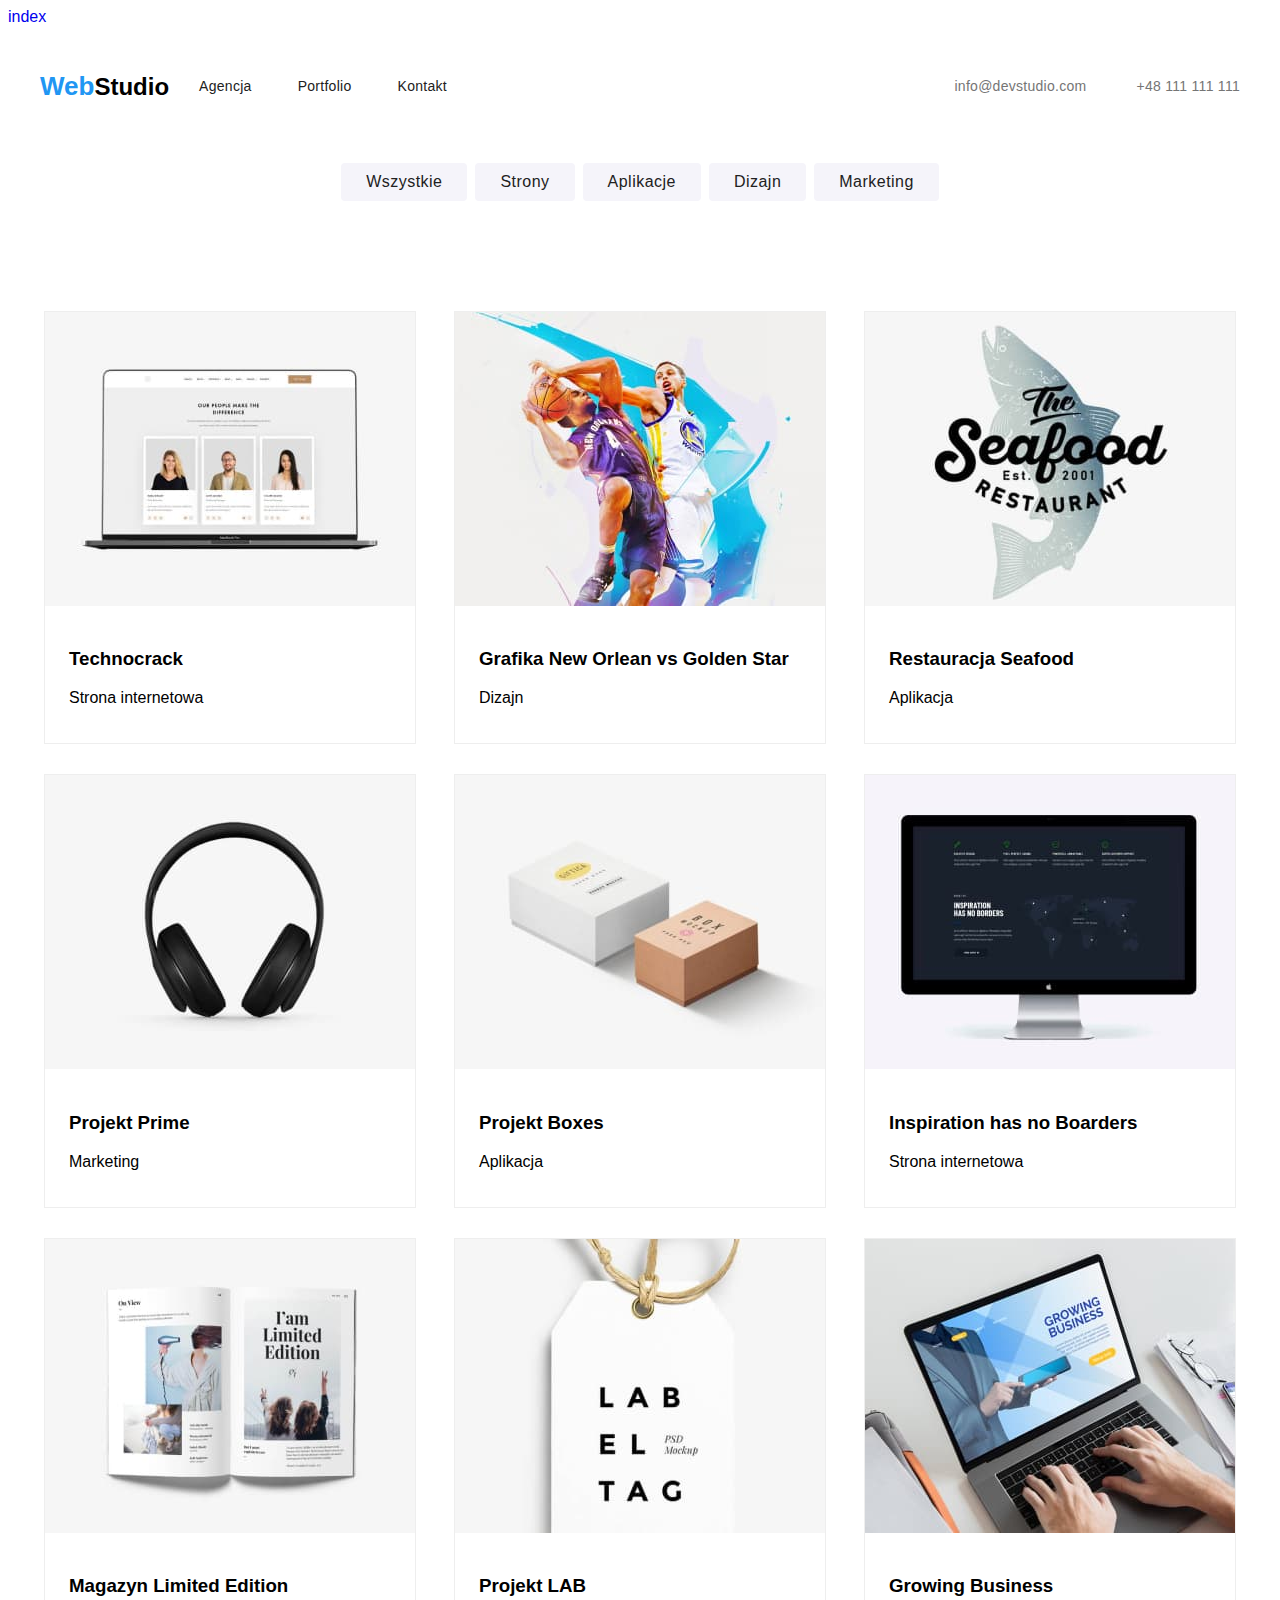
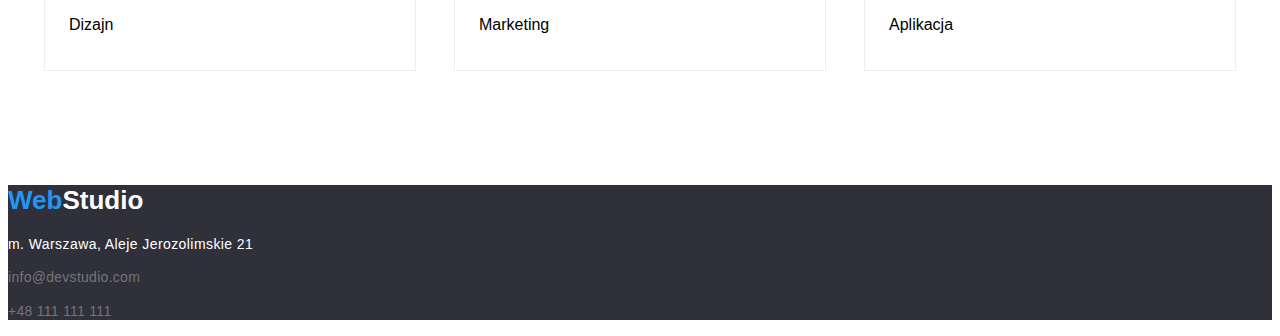
==== commit a08ee2d7: "portfolio header updated" ====
--- a/portfolio.html
+++ b/portfolio.html
@@ -9,23 +9,27 @@
   </head>
   <body>
     <a href="/.index.html">index</a>
-    <header>
-      <h2><span class="logo">Web</span>Studio</h2>
-      <div>
-        <nav>
-          <a class="header-link" href="#">Agencja</a>
+     <header class="container">
+      <div class="logo-nav-mail">
+        <div class="logo-nav">
+          <h2><span class="logo">Web</span>Studio</h2>
 
-          <a class="header-link" href="./portfolio.html">Portfolio</a>
+          <nav class="nav-description">
+            <a class="header-link" href="#">Agencja</a>
 
-          <a class="header-link" href="#">Kontakt</a>
-        </nav>
+            <a class="header-link" href="./portfolio.html">Portfolio</a>
+
+            <a class="header-link" href="#">Kontakt</a>
+          </nav>
+        </div>
+        <h3 class="mobile-mail">
+          <a class="header-contact" href="mailto:info@devstudio.com"
+            >info@devstudio.com</a
+          >
+
+          <a class="header-contact" href="tel:+48111111111">+48 111 111 111</a>
+        </h3>
       </div>
-      <h3>
-        <a class="header-contact" href="mailto:info@devstudio.com"
-          >info@devstudio.com</a
-        >
-        <a class="header-contact" href="tel:+48111111111">+48 111 111 111</a>
-      </h3>
     </header>
     <div class="container">
       <div class="">
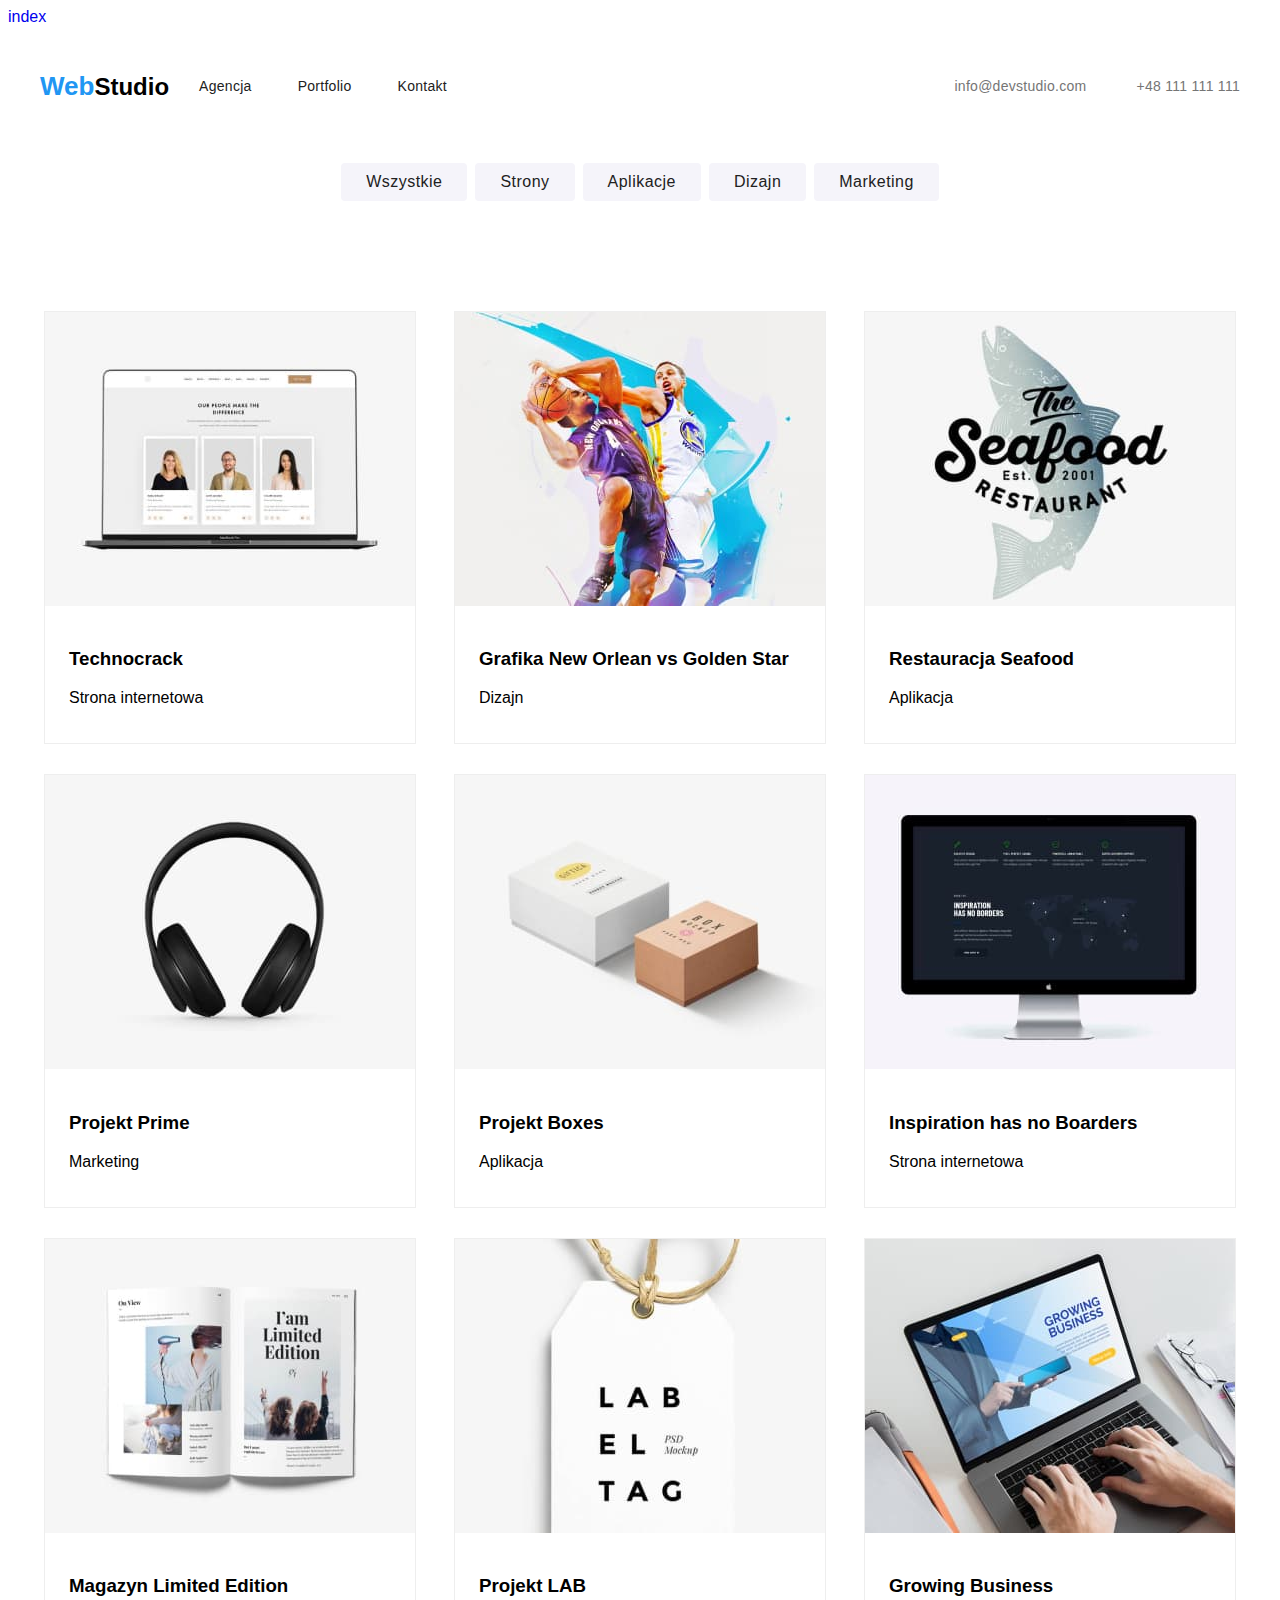
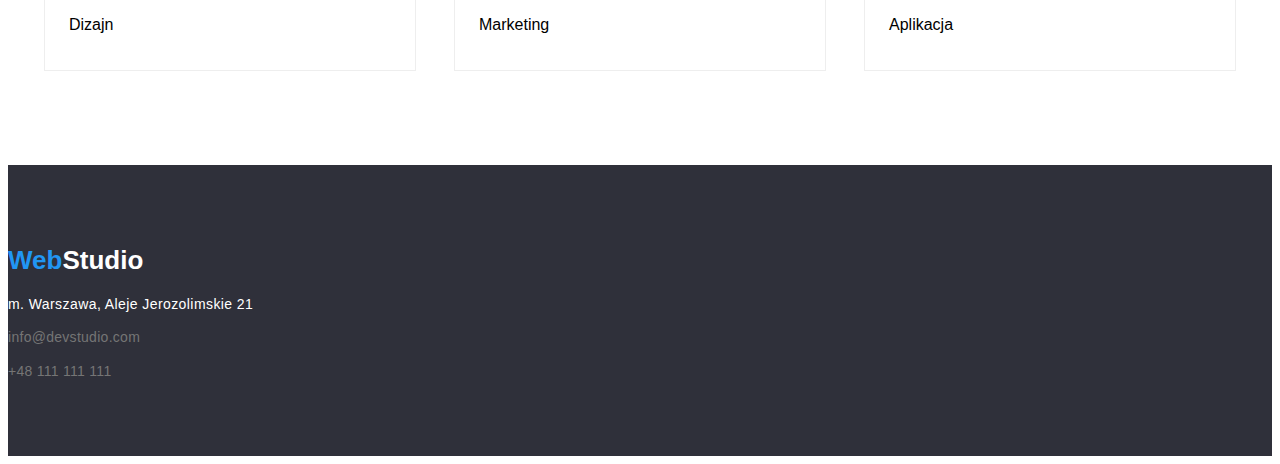
==== commit d27d5cbe: "modern-normalize" ====
--- a/portfolio.html
+++ b/portfolio.html
@@ -5,6 +5,9 @@
     <meta http-equiv="X-UA-Compatible" content="IE=edge" />
     <meta name="viewport" content="width=device-width, initial-scale=1.0" />
     <title>hw2-portfolio</title>
+    <link rel="stylesheet" href="https://cdnjs.cloudflare.com/ajax/libs/modern-normalize/2.0.0/modern-normalize.min.css" 
+    integrity="sha512-4xo8blKMVCiXpTaLzQSLSw3KFOVPWhm/TRtuPVc4WG6kUgjH6J03IBuG7JZPkcWMxJ5huwaBpOpnwYElP/m6wg==" 
+    crossorigin="anonymous" referrerpolicy="no-referrer" />
     <link rel="stylesheet" href="./css/style.css" />
   </head>
   <body>
@@ -134,9 +137,10 @@
           <p>Aplikacja</p>
         </header>
       </div>
-    </section>
+    </section class="container">
 
     <footer class="footer-description">
+      <div >
       <h2><span class="logo">Web</span><span class="logo2">Studio</span></h2>
       <address class="adres-description">
         m. Warszawa, Aleje Jerozolimskie 21
@@ -150,6 +154,7 @@
       <p>
         <a class="header-contact" href="tel:+48111111111">+48 111 111 111</a>
       </p>
+      </div>
     </footer>
   </body>
 </html>
--- a/css/style.css
+++ b/css/style.css
@@ -250,6 +250,10 @@
 
 .footer-description {
   background:#2F303A; 
+  padding-top: 60px;
+  padding-bottom: 60px;
+
+ 
 
 
 }
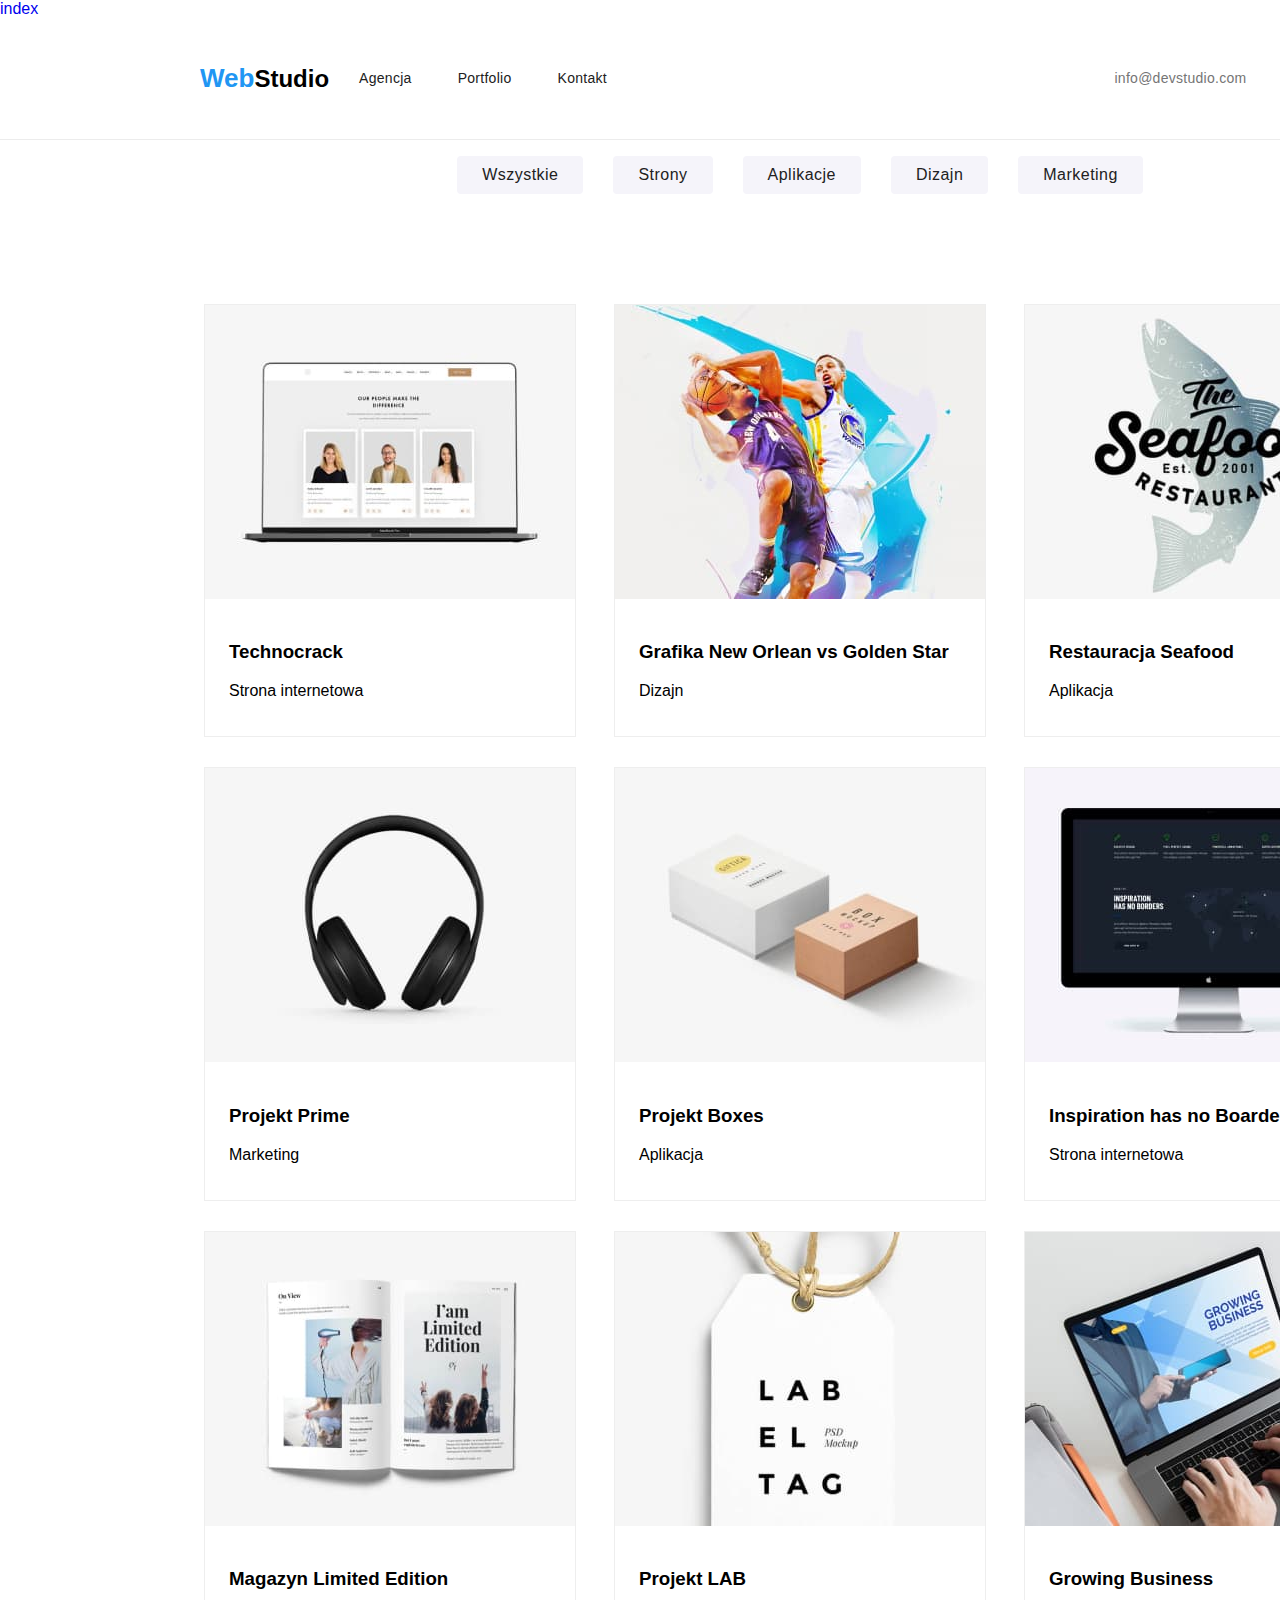
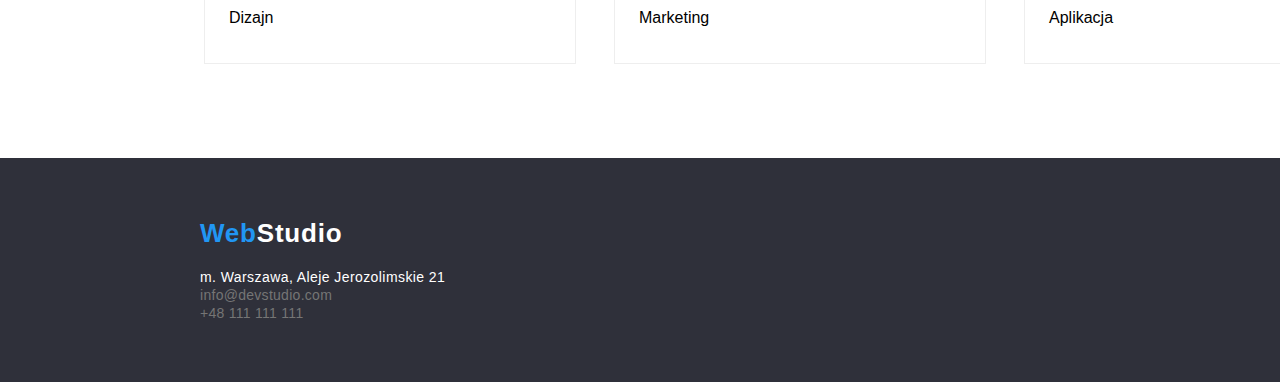
==== commit db6a1b98: "added" ====
--- a/portfolio.html
+++ b/portfolio.html
@@ -11,7 +11,9 @@
     <link rel="stylesheet" href="./css/style.css" />
   </head>
   <body>
+    
     <a href="/.index.html">index</a>
+ <div class="border">
      <header class="container">
       <div class="logo-nav-mail">
         <div class="logo-nav">
@@ -34,6 +36,7 @@
         </h3>
       </div>
     </header>
+    </div>
     <div class="container">
       <div class="">
       <ul class="ul-description">
@@ -139,21 +142,28 @@
       </div>
     </section class="container">
 
-    <footer class="footer-description">
-      <div >
-      <h2><span class="logo">Web</span><span class="logo2">Studio</span></h2>
-      <address class="adres-description">
-        m. Warszawa, Aleje Jerozolimskie 21
-      </address>
+   <footer class="footer-description">
+      <div class="container">
+        <h2 class="footer-logo">
+          <span class="logo">Web</span><span class="logo2">Studio</span>
+        </h2>
 
-      <p>
-        <a class="header-contact" href="mailto:info@devstudio.com"
-          >info@devstudio.com</a
-        >
-      </p>
-      <p>
-        <a class="header-contact" href="tel:+48111111111">+48 111 111 111</a>
-      </p>
+        <address class="adres-description">
+          m. Warszawa, Aleje Jerozolimskie 21
+        </address>
+        <ul class="footer-contact">
+          <li>
+            <a class="header-contact" href="mailto:info@devstudio.com"
+              >info@devstudio.com</a
+            >
+          </li>
+
+          <li>
+            <a class="header-contact" href="tel:+48111111111"
+              >+48 111 111 111</a
+            >
+          </li>
+        </ul>
       </div>
     </footer>
   </body>
--- a/css/style.css
+++ b/css/style.css
@@ -1,52 +1,45 @@
-•{
+• {
   box-sizing: border-box;
   margin: 0;
   padding: 0;
 }
 
-
-
 :root {
-  --main-blue:#2196F3;
- 
-  --paragraph-description:#757575 ;
-  --font-black:#212121;
---white:#ffffff;
-
-}
-
-
+  --main-blue: #2196f3;
+
+  --paragraph-description: #757575;
+  --font-black: #212121;
+  --white: #ffffff;
+}
 
 body {
-  background: #FFFFFF;
-  font-family:'Roboto', sans-serif;
-}
-
-
-.logo{
-  color:var(--main-blue);
+  background: #ffffff;
+  font-family: "Roboto", sans-serif;
+  width: 1600px;
+  margin: 0 auto;
+}
+
+.logo {
+  color: var(--main-blue);
   font-weight: 700;
   font-size: 26px;
-  font family:'Raleway', sans-serif;
+  font-family: "Raleway", sans-serif;
 }
 .logo2 {
-  color:#FFFFFF;
-  font:'Raleway', sans-serif;
+  color: #ffffff;
+  font: "Raleway", sans-serif;
   font-weight: 700;
   font-size: 26px;
-  
 }
 .nav-description {
   color: var(--font-black);
   font-size: 14px;
   font-weight: 500;
-  display:flex;
+  display: flex;
   justify-content: space-between;
   gap: 46px;
-
-}
-.logo-nav{
-  width:254px;
+}
+.logo-nav {
   justify-content: space-between;
   align-items: center;
   gap: 30px;
@@ -55,13 +48,17 @@
   padding-bottom: 25px;
 }
 
-.logo-nav-mail{
-  display:flex;
+.logo-nav-mail {
+  display: flex;
   justify-content: space-between;
   align-items: center;
 }
-
-.mobile-mail{
+.border {
+  border-bottom: 1px solid;
+  border-color: #ececec;
+}
+
+.mobile-mail {
   justify-content: flex-start;
   align-items: center;
   display: flex;
@@ -69,99 +66,85 @@
   margin-left: 371px;
 }
 
-.main-description{
-  background:#2F303A ;
-  text-align:center;
-  padding:200px 452px 280px 452px ;
-}
-
-.text-main{
-  color:#FFFFFF;
+.main-description {
+  background: #2f303a;
+  text-align: center;
+  padding: 200px 0;
+}
+
+.text-main {
+  color: #ffffff;
   font-weight: 900;
   font-size: 44px;
-  line-height:1.36;
-  text-align: center ;
-  letter-spacing: 0.06em ;
+  line-height: 1.36;
+  text-align: center;
+  letter-spacing: 0.06em;
   text-transform: uppercase;
-  width: 696px;
+
   margin: 0 auto;
   margin-bottom: 30px;
-  
-
-}
-
-.button-description { 
-background-color: #2196F3;
-color:#ffffff;
-font-weight:700 ;
-font-size:16px;
-line-height:1.88;
-cursor: pointer;
-letter-spacing: 0.06em;
-text-align: center;
-min-width: 200px;
-border:none;
-border-radius: 4px;
-padding: 10px 42px ;
-}
-
-section{
-  padding-top:94px ;
+}
+
+.button-description {
+  background-color: #2196f3;
+  color: #ffffff;
+  font-weight: 700;
+  font-size: 16px;
+  line-height: 1.88;
+  cursor: pointer;
+  letter-spacing: 0.06em;
+  text-align: center;
+
+  border: none;
+  border-radius: 4px;
+  padding: 10px 42px;
+}
+
+section {
+  padding-top: 94px;
   padding-bottom: 94px;
 }
 
-  .container{
-    width:1200px ;
-    margin:0 auto;
-    
-  }
-
-
-
-
-.lorem-ipsum-description{
-    color:var(--paragraph-description);
+.container {
+  width: 1200px;
+  margin: 0 auto;
+}
+
+.lorem-ipsum-description {
+  color: var(--paragraph-description);
+
   font-size: 14px;
   letter-spacing: 0.03em;
   line-height: 1.7;
   margin-top: 0;
   margin-bottom: 0;
-  
-  }
-
-
-
-
-
-.lorem-ipsum{
-  color: var(--font-black);
-  font-weight:700;
-  font-size: 14px;
-   letter-spacing:0.03em;
-  line-height:1.1;
-  margin-top: 0;
-  margin-bottom :10px;
-}
-
-
-.what-we-do{
+}
+
+.lorem-ipsum {
+  color: var(--font-black);
+  font-weight: 700;
+  font-size: 16px;
+  letter-spacing: 0.03em;
+  line-height: 1.1;
+  margin-top: 0;
+  margin-bottom: 10px;
+}
+
+.what-we-do {
   list-style: none;
   display: flex;
- justify-content: space-around;
- gap:15px;
- margin:0 auto;
-}
-
-.what-we-do-title{
-  text-align:center;
-  color:var(--font-black);
+  justify-content: space-around;
+  gap: 30px;
+  margin: 0 auto;
+  padding: 0;
+}
+
+.what-we-do-title {
+  text-align: center;
+  color: var(--font-black);
   font-weight: 700;
   font-size: 36px;
-
-}
-
-
-
+}
 
 .button-link {
   cursor: pointer;
@@ -172,125 +155,120 @@
   letter-spacing: 0.03em;
   background: #f5f4fa;
   border-radius: 4px;
-  color:var(--font-black);
+  color: var(--font-black);
   border: #f5f4fa;
-  padding:6px 25px;
-
+  padding: 6px 25px;
 }
 
 .button-link:hover,
-.button-link:focus{
+.button-link:focus {
   background: #2196f3;
-  color:#FFFFFF;
-}
-
-.header-link{
+  color: #ffffff;
+}
+
+.header-link {
   color: #212121;
   font-weight: 500;
   font-size: 14px;
-  
+
   letter-spacing: 0.02em;
 }
-a{
-  text-decoration:none ;
-
+a {
+  text-decoration: none;
 }
 .header-link:hover,
-.header-link:focus{
-  color:#2196f3
+.header-link:focus {
+  color: #2196f3;
 }
 .header-contact {
   color: #757575;
   font-size: 14px;
   font-weight: 500;
   letter-spacing: 0.02em;
-
 }
 .header-contact:hover,
-.header-contact:focus{
+.header-contact:focus {
   color: #2196f3;
-
-}
-
-
-.our-team{
-  background-color: #F5F4FA;
-  align-items: center;
-
-}
-
-
-
-
-.team-description{
-color:var(--font-black);
-font-size: 36px;
-font-weight: 700;
-text-align: center;
-line-height: 1;
-letter-spacing: 0.03em;
-margin-bottom: 50px;
-
-}
-.person-box{
+}
+
+.our-team {
+  background-color: #f5f4fa;
+  align-items: center;
+}
+
+.team-description {
+  color: var(--font-black);
+  font-size: 36px;
+  font-weight: 700;
+  text-align: center;
+  line-height: 1;
+  letter-spacing: 0.03em;
+  margin-bottom: 50px;
+}
+.person-box {
   text-align: center;
   background-color: var(--white);
   border-radius: 0 0 4 4;
-}
-
+  box-shadow: 0px 1px 3px rgba(0, 0, 0, 0.12), 0px 1px 1px rgba(0, 0, 0, 0.14),
+    0px 2px 1px rgba(0, 0, 0, 0.2);
+}
 
 .ul-description {
   list-style: none;
   display: flex;
-  gap:8px;
+  gap: 30px;
   justify-content: center;
-  padding:0;
-
+  padding: 0;
 }
 
 .footer-description {
-  background:#2F303A; 
+  background: #2f303a;
   padding-top: 60px;
   padding-bottom: 60px;
-
- 
-
-
-}
-.adres-description
-{color: #FFFFFF;
-  font-size: 14px;
-  letter-spacing: 0.03em;
-  font-style: normal; 
-}
-
+}
+
+.adres-description {
+  color: #ffffff;
+  font-size: 14px;
+  letter-spacing: 0.03em;
+  font-style: normal;
+  line-height: 1.2;
+  margin-top: 20px;
+  margin-bottom: 0;
+}
+.footer-contact {
+  list-style: none;
+  margin-top: 0;
+  margin-bottom: 0;
+  padding: 0;
+}
+
+.footer-logo {
+  font-family: "Raleway", sans-serif;
+  font-size: 26px;
+  color: var(--white);
+  letter-spacing: 0.03em;
+  line-height: 1.2;
+  margin-top: 0;
+  margin-bottom: 0;
+}
 
 .portfolio-list {
   display: flex;
   align-items: center;
-  flex-wrap:wrap;
+  flex-wrap: wrap;
   gap: 30px;
   justify-content: center;
-  margin-left: 0;}
-
-  .portfolio-box{
-   
-    background-color:var(--white);
-    border:solid 1px;
-    border-color: #EEEEEE;
-    margin:0 auto;}
- 
-    .portfolio-description{
-    padding:20px 24px 20px 24px;
-      
-      
-  }
-
-
-
-  margin-top: 0 ;
-margin-bottom: 0;
-padding: 0;
-display: flex;
-gap:40px;
-align-items: center;+  margin-left: 0;
+}
+
+.portfolio-box {
+  background-color: var(--white);
+  border: solid 1px;
+  border-color: #eeeeee;
+  margin: 0 auto;
+}
+
+.portfolio-description {
+  padding: 20px 24px 20px 24px;
+}
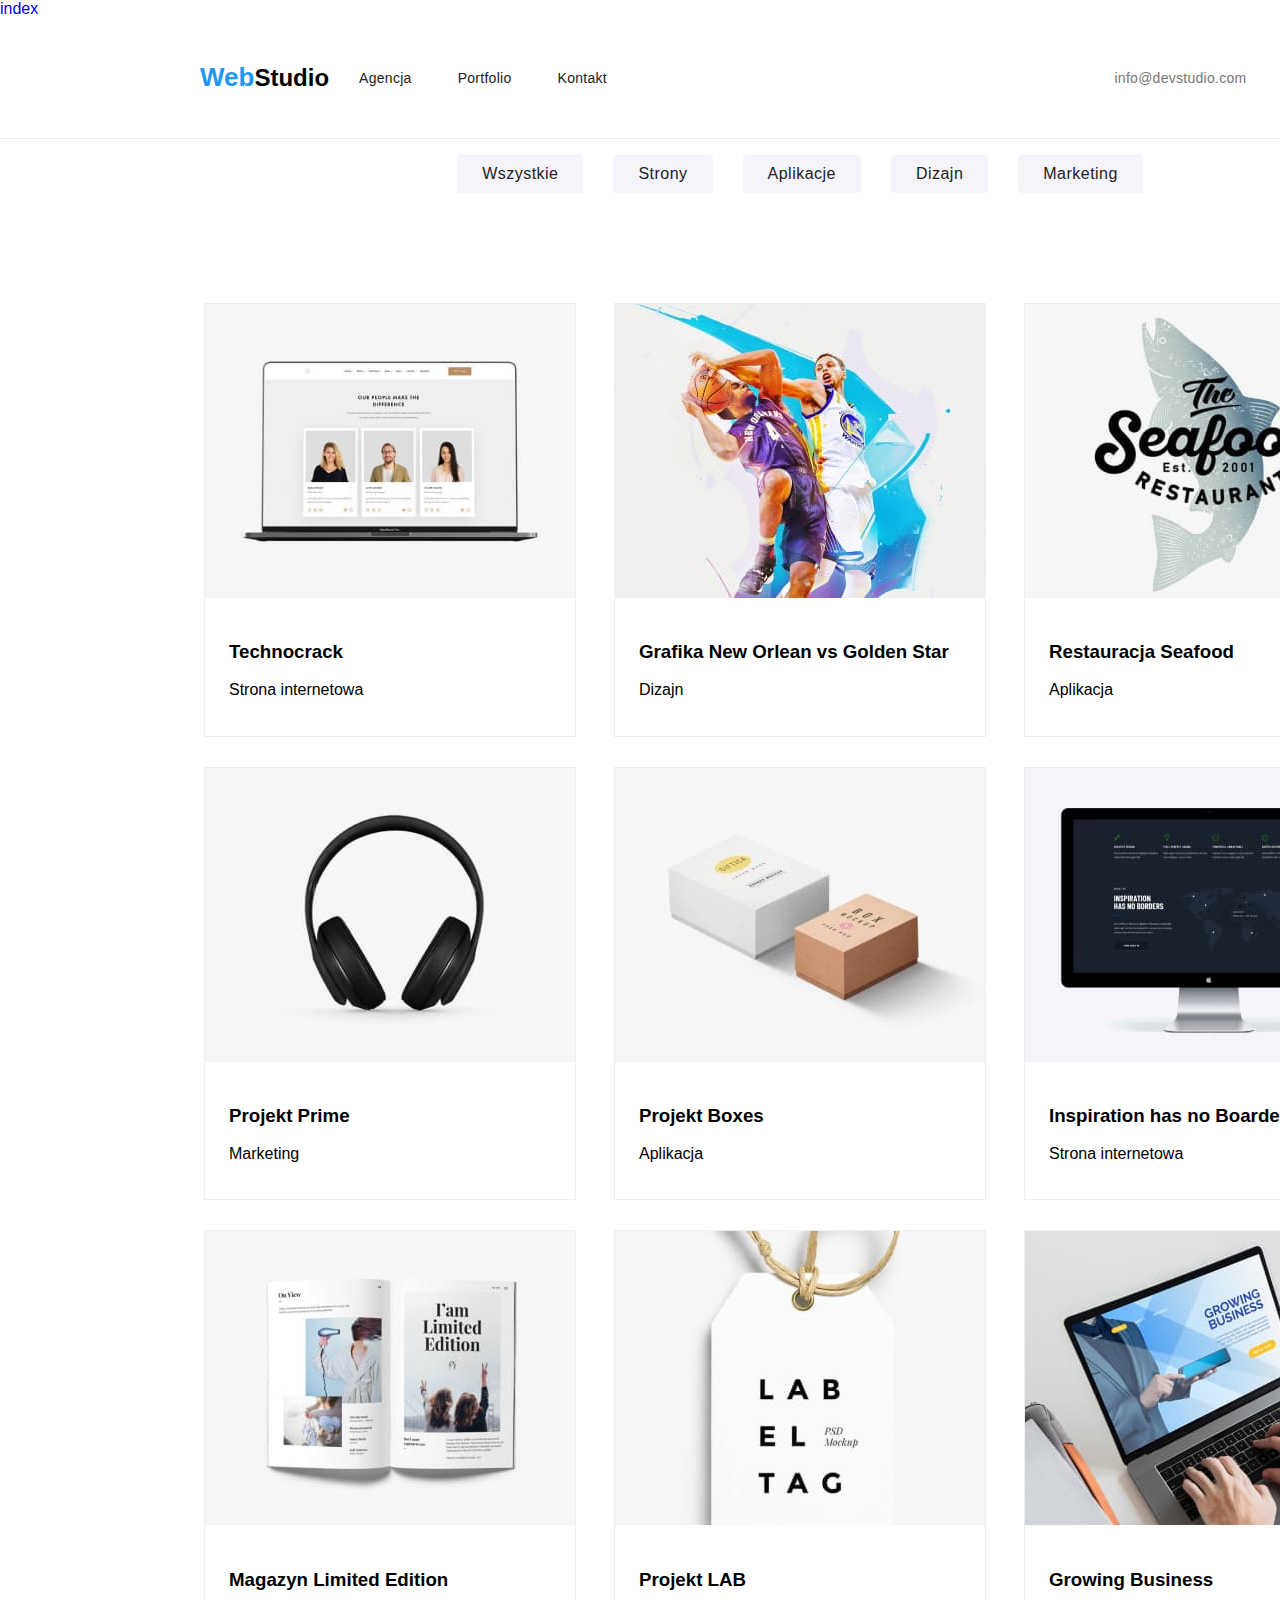
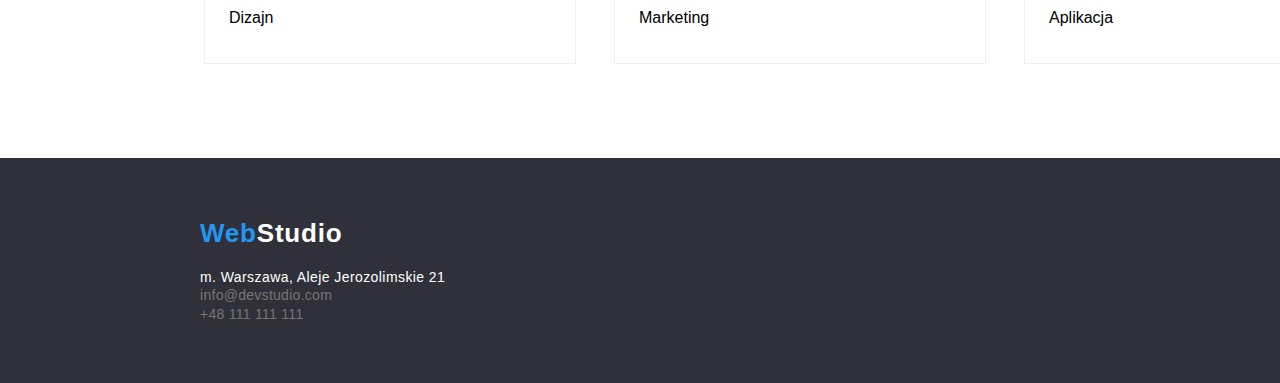
==== commit 367e816d: "normalizer update" ====
--- a/portfolio.html
+++ b/portfolio.html
@@ -5,144 +5,159 @@
     <meta http-equiv="X-UA-Compatible" content="IE=edge" />
     <meta name="viewport" content="width=device-width, initial-scale=1.0" />
     <title>hw2-portfolio</title>
-    <link rel="stylesheet" href="https://cdnjs.cloudflare.com/ajax/libs/modern-normalize/2.0.0/modern-normalize.min.css" 
-    integrity="sha512-4xo8blKMVCiXpTaLzQSLSw3KFOVPWhm/TRtuPVc4WG6kUgjH6J03IBuG7JZPkcWMxJ5huwaBpOpnwYElP/m6wg==" 
-    crossorigin="anonymous" referrerpolicy="no-referrer" />
+    <link rel="stylesheet" href="modern-normalize.min.css" />
     <link rel="stylesheet" href="./css/style.css" />
   </head>
   <body>
-    
     <a href="/.index.html">index</a>
- <div class="border">
-     <header class="container">
-      <div class="logo-nav-mail">
-        <div class="logo-nav">
-          <h2><span class="logo">Web</span>Studio</h2>
+    <div class="border">
+      <header class="container">
+        <div class="logo-nav-mail">
+          <div class="logo-nav">
+            <h2><span class="logo">Web</span>Studio</h2>
 
-          <nav class="nav-description">
-            <a class="header-link" href="#">Agencja</a>
+            <nav class="nav-description">
+              <a class="header-link" href="#">Agencja</a>
 
-            <a class="header-link" href="./portfolio.html">Portfolio</a>
+              <a class="header-link" href="./portfolio.html">Portfolio</a>
 
-            <a class="header-link" href="#">Kontakt</a>
-          </nav>
+              <a class="header-link" href="#">Kontakt</a>
+            </nav>
+          </div>
+          <h3 class="mobile-mail">
+            <a class="header-contact" href="mailto:info@devstudio.com"
+              >info@devstudio.com</a
+            >
+
+            <a class="header-contact" href="tel:+48111111111"
+              >+48 111 111 111</a
+            >
+          </h3>
         </div>
-        <h3 class="mobile-mail">
-          <a class="header-contact" href="mailto:info@devstudio.com"
-            >info@devstudio.com</a
-          >
-
-          <a class="header-contact" href="tel:+48111111111">+48 111 111 111</a>
-        </h3>
-      </div>
-    </header>
+      </header>
     </div>
     <div class="container">
       <div class="">
-      <ul class="ul-description">
-        <li><button class="button-link" type="button">Wszystkie</button></li>
-        <li><button class="button-link" type="button">Strony</button></li>
-        <li><button class="button-link" type="button">Aplikacje</button></li>
-        <li><button class="button-link" type="button">Dizajn</button></li>
-        <li><button class="button-link" type="button">Marketing</button></li>
-      </ul>
+        <ul class="ul-description">
+          <li><button class="button-link" type="button">Wszystkie</button></li>
+          <li><button class="button-link" type="button">Strony</button></li>
+          <li><button class="button-link" type="button">Aplikacje</button></li>
+          <li><button class="button-link" type="button">Dizajn</button></li>
+          <li><button class="button-link" type="button">Marketing</button></li>
+        </ul>
       </div>
     </div>
     <section class="container">
       <div class="portfolio-list">
-        <div class="portfolio-box" >
-        <img
-          src="images/img-8.jpg"
-          alt="laptop with portrait of 3 people on the screen"
-          width="370"
-          height="294"
-        />
-        <header class="portfolio-description">
-          <h3>Technocrack</h3>
-          <p>Strona internetowa</p>
-        </header>
+        <div class="portfolio-box">
+          <img
+            src="images/img-8.jpg"
+            alt="laptop with portrait of 3 people on the screen"
+            width="370"
+            height="294"
+          />
+          <header class="portfolio-description">
+            <h3>Technocrack</h3>
+            <p>Strona internetowa</p>
+          </header>
+        </div>
+
+        <div class="portfolio-box">
+          <img
+            src="images/img-7.jpg"
+            alt="two people playing basketball"
+            width="370"
+            height="294"
+          />
+          <header class="portfolio-description">
+            <h3>Grafika New Orlean vs Golden Star</h3>
+            <p>Dizajn</p>
+          </header>
+        </div>
+
+        <div class="portfolio-box">
+          <img
+            src="images/img-6.jpg"
+            alt="company logo seafood"
+            width="370"
+            height="294"
+          />
+          <header class="portfolio-description">
+            <h3>Restauracja Seafood</h3>
+            <p>Aplikacja</p>
+          </header>
+        </div>
+
+        <div class="portfolio-box">
+          <img
+            src="images/img-5.jpg"
+            alt="headphones"
+            width="370"
+            height="294"
+          />
+          <header class="portfolio-description">
+            <h3>Projekt Prime</h3>
+            <p>Marketing</p>
+          </header>
+        </div>
+        <div class="portfolio-box">
+          <img
+            src="images/img-4.jpg"
+            alt="Two boxes"
+            width="370"
+            height="294"
+          />
+          <header class="portfolio-description">
+            <h3>Projekt Boxes</h3>
+            <p>Aplikacja</p>
+          </header>
+        </div>
+
+        <div class="portfolio-box">
+          <img src="images/img-3.jpg" alt="desktop" width="370" height="294" />
+          <header class="portfolio-description">
+            <h3>Inspiration has no Boarders</h3>
+            <p>Strona internetowa</p>
+          </header>
+        </div>
+
+        <div class="portfolio-box">
+          <img
+            src="images/img-2.jpg"
+            alt="Newspaper"
+            width="370"
+            height="294"
+          />
+          <header class="portfolio-description">
+            <h3>Magazyn Limited Edition</h3>
+            <p>Dizajn</p>
+          </header>
+        </div>
+
+        <div class="portfolio-box">
+          <img src="images/img.jpg" alt="Label" width="370" height="294" />
+          <header class="portfolio-description">
+            <h3>Projekt LAB</h3>
+            <p>Marketing</p>
+          </header>
+        </div>
+
+        <div class="portfolio-box">
+          <img
+            src="images/img9.jpg"
+            alt="hands typing on laptop"
+            width="370"
+            height="294"
+          />
+          <header class="portfolio-description">
+            <h3>Growing Business</h3>
+            <p>Aplikacja</p>
+          </header>
+        </div>
       </div>
+    </section>
 
-      <div class="portfolio-box">
-        <img
-          src="images/img-7.jpg"
-          alt="two people playing basketball"
-          width="370"
-          height="294"
-        />
-        <header class="portfolio-description">
-          <h3>Grafika New Orlean vs Golden Star</h3>
-          <p>Dizajn</p>
-        </header>
-      </div>
-
-      <div class="portfolio-box">
-        <img
-          src="images/img-6.jpg"
-          alt="company logo seafood"
-          width="370"
-          height="294"
-        />
-        <header class="portfolio-description">
-          <h3>Restauracja Seafood</h3>
-          <p>Aplikacja</p>
-        </header>
-      </div>
-
-      <div class="portfolio-box">
-        <img src="images/img-5.jpg" alt="headphones" width="370" height="294" />
-        <header class="portfolio-description">
-          <h3>Projekt Prime</h3>
-          <p>Marketing</p>
-        </header >
-      </div>
-      <div class="portfolio-box">
-        <img src="images/img-4.jpg" alt="Two boxes" width="370" height="294" />
-        <header class="portfolio-description">
-          <h3>Projekt Boxes</h3>
-          <p>Aplikacja</p>
-        </header>
-      </div>
-
-      <div class="portfolio-box">
-        <img src="images/img-3.jpg" alt="desktop" width="370" height="294" />
-        <header class="portfolio-description">
-          <h3>Inspiration has no Boarders</h3>
-          <p>Strona internetowa</p>
-        </header>
-      </div>
-
-      <div class="portfolio-box">
-        <img src="images/img-2.jpg" alt="Newspaper" width="370" height="294" />
-        <header class="portfolio-description">
-          <h3>Magazyn Limited Edition</h3>
-          <p>Dizajn</p>
-        </header>
-      </div>
-
-      <div class="portfolio-box">
-        <img src="images/img.jpg" alt="Label" width="370" height="294" />
-        <header class="portfolio-description">
-          <h3>Projekt LAB</h3>
-          <p>Marketing</p>
-        </header>
-      </div>
-
-      <div class="portfolio-box">
-        <img
-          src="images/img9.jpg"
-          alt="hands typing on laptop"
-          width="370"
-          height="294"
-        />
-        <header class="portfolio-description">
-          <h3>Growing Business</h3>
-          <p>Aplikacja</p>
-        </header>
-      </div>
-    </section class="container">
-
-   <footer class="footer-description">
+    <footer class="footer-description">
       <div class="container">
         <h2 class="footer-logo">
           <span class="logo">Web</span><span class="logo2">Studio</span>
